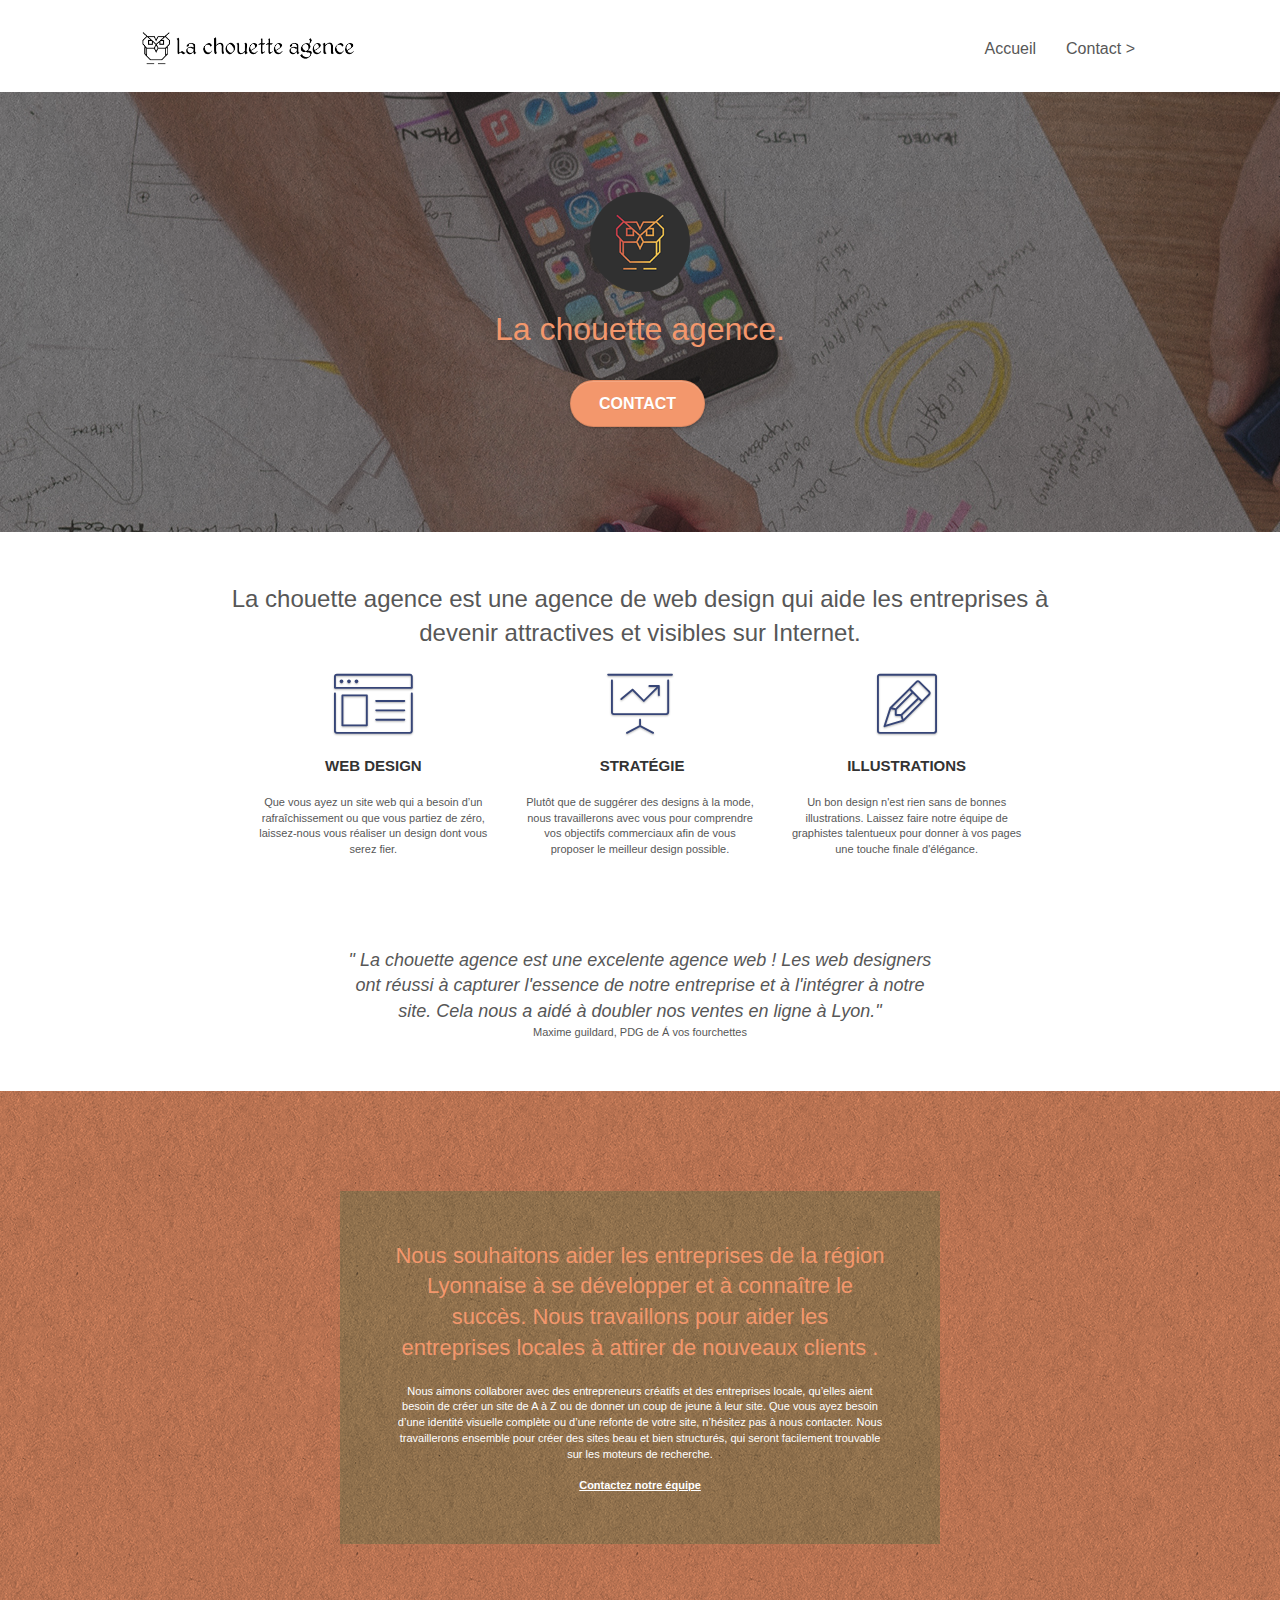
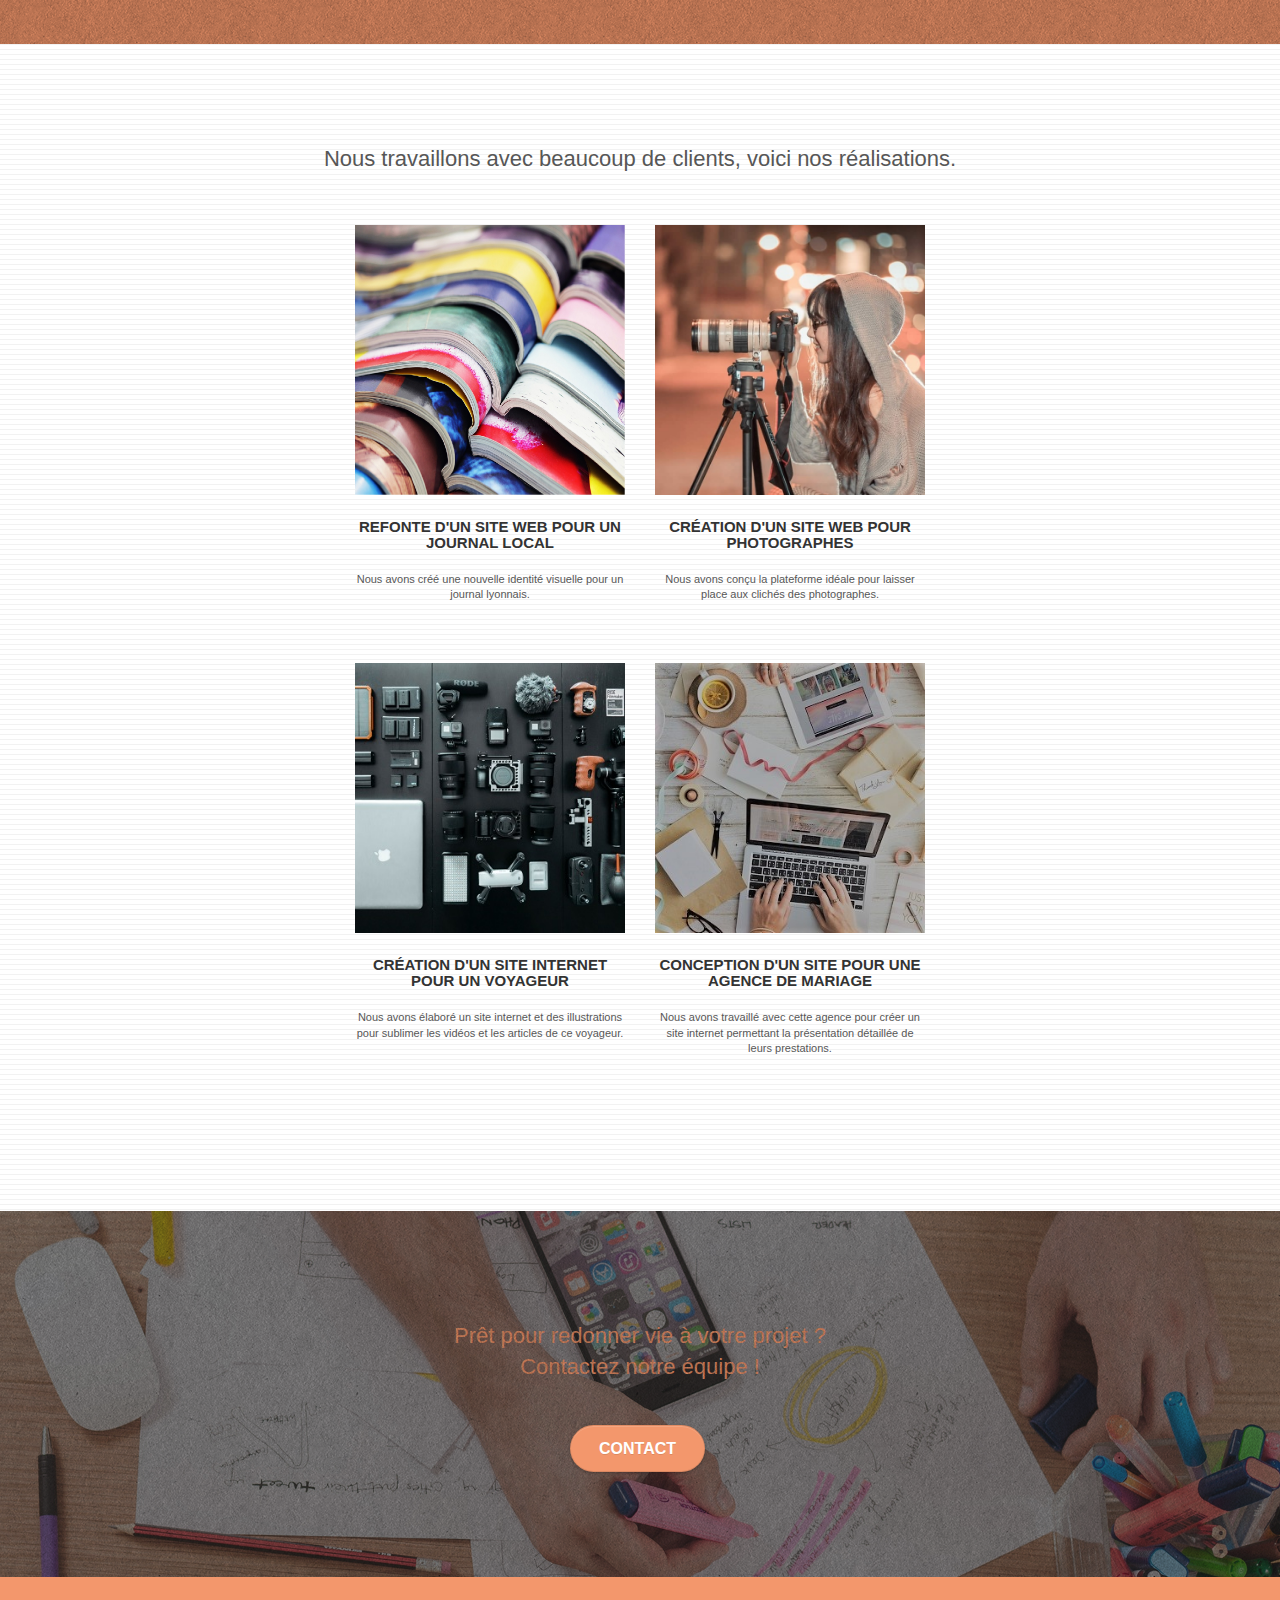
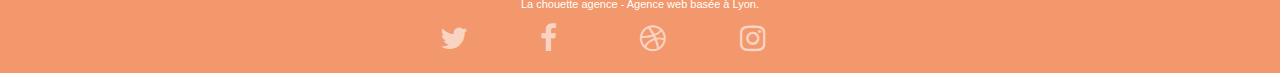
==== index.html @ 5b5e7118 "Changement lang pages" ====
<!doctype html>
<html lang="fr">
<head>
    <meta charset="utf-8">
    <meta name="description" content="La Chouette agence est une entreprise de web design, de création web, de refonte de site basée à lyon.">
    <meta name="viewport" content="width=device-width, initial-scale=1.0, viewport-fit=cover">
	<meta name="robots" content="follow, index">
    <link rel="shortcut icon" type="image/png" href="favicon.jpg">
    
	<link rel="stylesheet" type="text/css" href="./css/bootstrap.css">
	<link rel="stylesheet" type="text/css" href="style.css">
	<link rel="stylesheet" type="text/css" href="./css/font-awesome.css">
	<link rel="stylesheet" type="text/css" href="./css/et-line.css">
	
    
	<script src="./js/jquery-2.1.0.js"></script>
	<script src="./js/bootstrap.js"></script>
	<script src="./js/blocs.js"></script>
	<script src="./js/jquery.touchSwipe.js" defer></script>
	<script src="./js/gmaps.js"></script>

    <title>La Chouette Agence, entreprise de webdesign à Lyon</title>

    
<!-- Analytics -->
 
<!-- Analytics END -->
    
</head>
<body>
<!-- Principal conteneur -->
<div class="page-container">
    
<!-- bloc-0 -->
<div class="bloc bgc-white l-bloc " id="bloc-0">
	<div class="container bloc-sm">

		<nav class="navbar row">
			<div class="navbar-header">
				<a class="navbar-brand" href="index.html"><img src="img/la-chouette-agence.png" alt="paris web design logo agence web meilleure agence" height="40" /></a>
				<button id="nav-toggle" type="button" class="ui-navbar-toggle navbar-toggle" data-toggle="collapse" data-target=".navbar-1">
					<span class="sr-only">Toggle navigation</span><span class="icon-bar"></span><span class="icon-bar"></span><span class="icon-bar"></span>
				</button>
			</div>
			<div class="collapse navbar-collapse navbar-1 special-dropdown-nav">
				<ul class="site-navigation nav navbar-nav">
					<li>
						<a href="index.html">Accueil</a>
					</li>
					<li>
					</li>
					<li>
						<a href="contact.html">Contact &gt;</a>
					</li>
				</ul>
			</div>
		</nav>
	</div>
</div>
<!-- bloc-0 END -->

<!-- bloc-1-presentation -->
<div class="bloc bgc-dark-slate-blue bg-banniere d-bloc bg-t-edge bloc-bg-texture texture-paper b-parallax" id="bloc-1-hero">
	<div class="container bloc-lg">
		<div class="row tight-width-whitespace">
			<div class="col-sm-12">
				<img src="img/logo.png" class="center-block image-resize-mode" width="100" alt="La chouette agence, agence web paris, création logo paris" />
				<h1 class="text-center hero-bloc-text tc-white ">
					La chouette agence.
				</h1>
				<div class="text-center">
					<a href="contact.html" class="btn btn-lg btn-clean btn-rd cta-hero btn-atomic-tangerine" id="cta-hero">Contact</a>
				</div>
			</div>
		</div>
	</div>
</div>
<!-- bloc-1-presentation END -->

<!-- bloc-2-services -->
<div class="bloc bgc-white l-bloc" id="bloc-2-services">
	<div class="container bloc-md">
		<div class="row">
			<div class="col-sm-12 text-center">
				<p>La chouette agence est une agence de web design qui aide les entreprises à devenir attractives et visibles sur Internet.</p>
			</div>
		</div>
		<div class="row voffset-lg med-width-whitespace">
			<div class="col-sm-4">
				<div class="text-center">
					<span class="et-icon-browser sm-shadow icon-dark-slate-blue icons icon-lg"></span>
				</div>
				<h3 class="mg-md text-center">
					Web design
				</h3>
				<p class="text-center ">
					Que vous ayez un site web qui a besoin d&rsquo;un rafraîchissement ou que vous partiez de zéro, laissez-nous vous réaliser un design dont vous serez fier.
				</p>
			</div>
			<div class="col-sm-4">
				<div class="text-center">
					<span class="et-icon-presentation sm-shadow icon-dark-slate-blue icons icon-lg"></span>
				</div>
				<h3 class="mg-md text-center">
					&nbsp;Stratégie
				</h3>
				<p class="text-center ">
					Plutôt que de suggérer des designs à la mode, nous travaillerons avec vous pour comprendre vos objectifs commerciaux afin de vous proposer le meilleur design possible.<br>
				</p>
			</div>
			<div class="col-sm-4">
				<div class="text-center">
					<span class="et-icon-edit sm-shadow icon-dark-slate-blue icons icon-lg"></span>
				</div>
				<h3 class="mg-md text-center">
					Illustrations
				</h3>
				<p class="text-center ">
					Un bon design n'est rien sans de bonnes illustrations. Laissez faire notre équipe de graphistes talentueux pour donner à vos pages une touche finale d'élégance.
				</p>
			</div>
		</div>
		<div class="row voffset-lg voffset">
			<div class="col-xs-12 col-md-8 col-md-offset-2 text-center">
				<p><span>" La chouette agence est une excelente agence web ! Les web designers ont réussi à capturer l'essence de notre entreprise et à l'intégrer à notre site. Cela nous a aidé à doubler nos ventes en ligne à Lyon."</span><br>Maxime guildard, PDG de &Aacute; vos fourchettes</p>
			</div>
		</div>
	</div>
</div>
<!-- bloc-2-services END -->

<!-- bloc-3-what-i-do -->
<div class="bloc tc-white bgc-atomic-tangerine bg-presentation d-bloc bloc-bg-texture texture-paper b-parallax" id="bloc-3-what-i-do">
	<div class="container bloc-lg">
		<div class="row tight-width-whitespace black-background">
			<div class="col-sm-12">
				<h2 class="mg-md text-center tc-white">
					Nous souhaitons aider les entreprises de la région Lyonnaise à se développer et à connaître le succès. Nous travaillons pour aider les entreprises locales à attirer de nouveaux clients .<br>
				</h2>
				<p class="text-center white">
					Nous aimons collaborer avec des entrepreneurs créatifs et des entreprises locale, qu’elles aient besoin de créer un site de A à Z ou de donner un coup de jeune à leur site. Que vous ayez besoin d’une identité visuelle complète ou d’une refonte de votre site, n’hésitez pas à nous contacter. Nous travaillerons ensemble pour créer des sites beau et bien structurés, qui seront facilement trouvable sur les moteurs de recherche. <br><br><a class="ltc-white bold-link" href="contact.html">Contactez notre équipe</a><br>
				</p>
			</div>
		</div>
	</div>
</div>
<!-- bloc-3-what-i-do END -->

<!-- bloc-4-portfolio -->
<div class="bloc bgc-white bg-lines-h2-bg bg-repeat l-bloc" id="bloc-4-portfolio">
	<div class="container bloc-lg">
		<div class="row">
			<div class="col-sm-12 text-center">
				<h2>Nous travaillons avec beaucoup de clients, voici nos réalisations.</h2>
			</div>
		</div>
		<div class="row tight-width-whitespace portfolio-row">
			<div class="col-sm-6">
				<a href="#" data-lightbox="img/1.jpg" data-gallery-id="gallery-1" data-caption="Refonte d'un site web pour un journal local" data-frame="snapshot-lb"><img src="img/1.jpg" alt="paris web design logo agence web meilleure agence et refonte site web journal" class="img-responsive portfolio-thumb" /></a>
				<h3 class="mg-md text-center">
					Refonte d'un site web pour un journal local
				</h3>
				<p class="text-center">
					Nous avons créé une nouvelle identité visuelle pour un journal lyonnais.
				</p>
			</div>
			<div class="col-sm-6">
				<a href="#" data-lightbox="img/2.jpg" data-gallery-id="gallery-1" data-caption="Création d'un site web pour photographes" data-frame="snapshot-lb"><img src="img/2.jpg" class="img-responsive portfolio-thumb" alt="paris web design logo agence web meilleure agence, Création d'un site web pour photographes" /></a>
				<h3 class="mg-md text-center">
					Création d'un site web pour photographes
				</h3>
				<p class="text-center">
					Nous avons conçu la plateforme idéale pour laisser place aux clichés des photographes.
				</p>
			</div>
		</div>
		<div class="row tight-width-whitespace portfolio-row">
			<div class="col-sm-6">
				<a href="#" data-lightbox="img/3.bmp" data-gallery-id="gallery-1" data-caption="Création d'un site internet pour un voyageur" data-frame="snapshot-lb"><img src="img/3.bmp" class="img-responsive portfolio-thumb" alt="paris web design logo agence web meilleure agence, Création d'un site web pour voyageur"/></a>
				<h3 class="mg-md text-center">
					Création d'un site internet pour un voyageur
				</h3>
				<p class="text-center">
					Nous avons élaboré un site internet et des illustrations pour sublimer les vidéos et les articles de ce voyageur.
				</p>
			</div>
			<div class="col-sm-6">
				<a href="#" data-lightbox="img/4.bmp" data-gallery-id="gallery-1" data-caption="Conception d'un site pour une agence de mariage" data-frame="snapshot-lb"><img src="img/4.bmp" class="img-responsive portfolio-thumb" alt="paris web design logo agence web meilleure agence, Création d'un site web pour agence de mariage" /></a>
				<h3 class="mg-md text-center">
					Conception d'un site pour une agence de mariage
				</h3>
				<p class="text-center">
					Nous avons travaillé avec cette agence pour créer un site internet permettant la présentation détaillée de leurs prestations.
				</p>
			</div>
		</div>
	</div>
</div>
<!-- bloc-4-portfolio END -->

<!-- bloc-5-cta -->
<div class="bloc bgc-dark-slate-blue bg-banniere d-bloc bloc-bg-texture texture-paper" id="bloc-5-cta">
	<div class="container bloc-lg">
		<div class="row">
			<h2 class="mg-md text-center tc-white">
				Prêt pour redonner vie à votre projet ?<br>Contactez notre équipe !
			</h2>
			<div class="col-sm-12 text-center">
				<a href="contact.html" class="btn btn-atomic-tangerine btn-clean btn-rd btn-lg cta-hero">Contact</a>
			</div>
		</div>
	</div>
</div>
<!-- bloc-5-cta END -->

<!-- Footer - bloc-8 -->
<div class="bloc bgc-atomic-tangerine d-bloc" id="bloc-8">
	<div class="container bloc-sm">
		<div class="row">
			<div class="col-sm-12">
				<p class="text-center white">
					La chouette agence - Agence web basée à Lyon.<br>
				</p>
				<div class="row row-no-gutters social">
					<div class="col-sm-3">
						<div class="text-center">
							<a class="social" href="index.html"><span class="fa fa-twitter icon-md"></span></a>
						</div>
					</div>
					<div class="col-sm-3">
						<div class="text-center">
							<a class="social" href="index.html"><span class="fa fa-facebook icon-md"></span></a>
						</div>
					</div>
					<div class="col-sm-3">
						<div class="text-center">
							<a class="social" href="index.html"><span class="fa fa-dribbble icon-md"></span></a>
						</div>
					</div>
					<div class="col-sm-3">
						<div class="text-center">
							<a class="social" href="index.html"><span class="fa fa-instagram icon-md"></span></a>
						</div>
					</div>
				</div>
			</div>
		</div>
	</div>
</div>
<!-- Footer - bloc-8 END -->

</div>
<!-- Principal conteneur END -->
    

</body>
</html>
---- style.css ----
body {
    margin: 0;
    padding: 0;
    background: #FFF;
    overflow-x: hidden;
    -webkit-font-smoothing: antialiased;
    -moz-osx-font-smoothing: grayscale;
}

a,
button {
    transition: all .3s ease-in-out;
    outline: none!important;
}

a:hover {
    text-decoration: none;
    cursor: pointer;
}

#page-loading-blocs-notifaction {
    position: fixed;
    top: 0;
    bottom: 0;
    width: 100%;
    z-index: 100000;
    background: #FFFFFF url("img/pageload-spinner.gif") no-repeat center center;
}

.bloc {
    width: 100%;
    clear: both;
    background: 50% 50% no-repeat;
    padding: 0 50px;
    -webkit-background-size: cover;
    -moz-background-size: cover;
    -o-background-size: cover;
    background-size: cover;
    position: relative;
}

.bloc .container {
    padding-left: 0;
    padding-right: 0;
}

.bloc-lg {
    padding: 100px 50px;
}

.bloc-md {
    padding: 50px;
}

.bloc-sm {
    padding: 20px 50px;
}

.bg-center,
.bg-l-edge,
.bg-r-edge,
.bg-t-edge,
.bg-b-edge,
.bg-tl-edge,
.bg-bl-edge,
.bg-tr-edge,
.bg-br-edge,
.bg-repeat {
    -webkit-background-size: auto!important;
    -moz-background-size: auto!important;
    -o-background-size: auto!important;
    background-size: auto!important;
}

.bg-repeat {
    background: repeat;
}

.bg-t-edge {
    background: top no-repeat;
}

.bloc-bg-texture::before {
    content: "";
    background-size: 2px 2px;
    position: absolute;
    top: 0;
    bottom: 0;
    left: 0;
    right: 0;
}

.texture-paper::before {
    background: url("img/texture-paper.png");
    background-size: 280px 280px;
}

.b-parallax {
    background-attachment: fixed;
}

.d-bloc {
    color: rgba(255, 255, 255, .7);
}

.d-bloc button:hover {
    color: rgba(255, 255, 255, .9);
}

.d-bloc .icon-round,
.d-bloc .icon-square,
.d-bloc .icon-rounded,
.d-bloc .icon-semi-rounded-a,
.d-bloc .icon-semi-rounded-b {
    border-color: rgba(255, 255, 255, .9);
}

.d-bloc .divider-h span {
    border-color: rgba(255, 255, 255, .2);
}

.d-bloc .a-btn,
.d-bloc .navbar a,
.d-bloc .navbar-brand,
.d-bloc a .icon-sm,
.d-bloc a .icon-md,
.d-bloc a .icon-lg,
.d-bloc a .icon-xl,
.d-bloc h1 a,
.d-bloc h2 a,
.d-bloc h3 a,
.d-bloc h4 a,
.d-bloc h5 a,
.d-bloc h6 a,
.d-bloc p a {
    color: rgba(255, 255, 255, .6);
}

.d-bloc .a-btn:hover,
.d-bloc .navbar a:hover,
.d-bloc .navbar-brand:hover,
.d-bloc a:hover .icon-sm,
.d-bloc a:hover .icon-md,
.d-bloc a:hover .icon-lg,
.d-bloc a:hover .icon-xl,
.d-bloc h1 a:hover,
.d-bloc h2 a:hover,
.d-bloc h3 a:hover,
.d-bloc h4 a:hover,
.d-bloc h5 a:hover,
.d-bloc h6 a:hover,
.d-bloc p a:hover {
    color: rgba(255, 255, 255, 1);
}

.d-bloc .navbar-toggle .icon-bar {
    background: rgba(255, 255, 255, 1);
}

.d-bloc .btn-wire,
.d-bloc .btn-wire:hover {
    color: rgba(255, 255, 255, 1);
    border-color: rgba(255, 255, 255, 1);
}

.d-bloc .panel {
    color: rgba(0, 0, 0, .5);
}

.d-bloc .panel button:hover {
    color: rgba(0, 0, 0, .7);
}

.d-bloc .panel icon {
    border-color: rgba(0, 0, 0, .7);
}

.d-bloc .panel .divider-h span {
    border-color: rgba(0, 0, 0, .1);
}

.d-bloc .panel .a-btn {
    color: rgba(0, 0, 0, .6);
}

.d-bloc .panel .a-btn:hover {
    color: rgba(0, 0, 0, 1);
}

.d-bloc .panel .btn-wire,
.d-bloc .panel .btn-wire:hover {
    color: rgba(0, 0, 0, .7);
    border-color: rgba(0, 0, 0, .3);
}

.d-bloc .panel,
.l-bloc {
    color: rgba(0, 0, 0, .5);
}

.d-bloc .panel button:hover,
.l-bloc button:hover {
    color: rgba(0, 0, 0, .7);
}

.l-bloc .icon-round,
.l-bloc .icon-square,
.l-bloc .icon-rounded,
.l-bloc .icon-semi-rounded-a,
.l-bloc .icon-semi-rounded-b {
    border-color: rgba(0, 0, 0, .7);
}

.d-bloc .panel .divider-h span,
.l-bloc .divider-h span {
    border-color: rgba(0, 0, 0, .1);
}

.d-bloc .panel .a-btn,
.l-bloc .a-btn,
.l-bloc .navbar a,
.l-bloc .navbar-brand,
.l-bloc a .icon-sm,
.l-bloc a .icon-md,
.l-bloc a .icon-lg,
.l-bloc a .icon-xl,
.l-bloc h1 a,
.l-bloc h2 a,
.l-bloc h3 a,
.l-bloc h4 a,
.l-bloc h5 a,
.l-bloc h6 a,
.l-bloc p a {
    color: rgba(0, 0, 0, .6);
}

.d-bloc .panel .a-btn:hover,
.l-bloc .a-btn:hover,
.l-bloc .navbar a:hover,
.l-bloc .navbar-brand:hover,
.l-bloc a:hover .icon-sm,
.l-bloc a:hover .icon-md,
.l-bloc a:hover .icon-lg,
.l-bloc a:hover .icon-xl,
.l-bloc h1 a:hover,
.l-bloc h2 a:hover,
.l-bloc h3 a:hover,
.l-bloc h4 a:hover,
.l-bloc h5 a:hover,
.l-bloc h6 a:hover,
.l-bloc p a:hover {
    color: rgba(0, 0, 0, 1);
}

.l-bloc .navbar-toggle .icon-bar {
    color: rgba(0, 0, 0, .6);
}

.d-bloc .panel .btn-wire,
.d-bloc .panel .btn-wire:hover,
.l-bloc .btn-wire,
.l-bloc .btn-wire:hover {
    color: rgba(0, 0, 0, .7);
    border-color: rgba(0, 0, 0, .3);
}

.voffset {
    margin-top: 30px;
}

.voffset-lg {
    margin-top: 80px;
}

.row-no-gutters {
    margin-right: 0;
    margin-left: 0;
}

.row.row-no-gutters > [class^="col-"],
.row.row-no-gutters > [class*=" col-"] {
    padding-right: 0;
    padding-left: 0;
}

#bloc-1-hero h1 {
    font-size: 32px;
}

.navbar {
    margin-bottom: 0;
    z-index: 1;
}

.navbar-brand {
    height: auto;
    padding: 3px 15px;
    font-size: 25px;
    font-weight: normal;
    font-weight: 600;
    line-height: 44px;
}

.navbar-brand img {
    max-height: 200px;
    margin: 0 5px 0 0;
    display: inline;
}

.navbar-brand img[src$=svg] {
    min-width: 100px;
}

.nav-center .navbar-brand img {
    margin: 0;
}

.navbar .nav {
    padding-top: 2px;
    margin-right: -16px;
    float: right;
    z-index: 1;
}

.nav > li {
    float: left;
    margin-top: 4px;
    font-size: 16px;
}

.navbar-nav .open .dropdown-menu > li > a {
    text-align: inherit;
}

.nav > li a:hover,
.nav > li a:focus {
    background: transparent;
}

.navbar-toggle {
    margin: 10px 10px 0 0;
    border: 0px;
}

.navbar-toggle:hover {
    background: transparent!important;
}

.navbar-toggle .icon-bar {
    background-color: rgba(0, 0, 0, .5);
    width: 26px;
}

.nav-invert .navbar .nav {
    float: left;
}

.nav-invert .navbar-header,
.nav-invert .navbar-brand {
    float: right;
    position: relative;
    z-index: 2;
}

.bloc-md > div:nth-child(1) > div:nth-child(1) > p:nth-child(1) {
    font-size: 24px;
    width: 90%;
    margin: auto;
}

.col-xs-12 > p:nth-child(1) > span:nth-child(1) {
    font-style: italic;
    font-size: 18px;
}

.col-xs-12 > p:nth-child(1) {
    width: 90%;
    margin: auto;
}

#bloc-4-portfolio > div:nth-child(1) > div:nth-child(1) > div:nth-child(1) > h2:nth-child(1) {
    width: 90%;
    margin: auto;
}
@media (min-width: 768px) {
    .site-navigation {
        position: absolute;
        top: 50%;
        right: 20px;
        transform: translate(0, -50%);
        -webkit-transform: translateY(-50%);
    }
    .nav > li .dropdown-menu a,
    .nav > li .dropdown-menu a:hover {
        color: #484848;
    }
    .nav-invert .site-navigation {
        left: 0;
        right: 0;
    }
    .nav-center {
        text-align: center;
    }
    .nav-center .navbar-header {
        width: 100%;
    }
    .nav-center .navbar-header,
    .nav-center .navbar-brand,
    .nav-center .nav > li {
        float: none;
        display: inline-block;
    }
    .nav-center .site-navigation {
        position: relative;
        width: 100%;
        right: 0;
        margin-right: 0px;
        margin-top: 20px;
    }
    .nav-center.mini-nav .navbar-toggle {
        float: none;
        margin: 10px auto 0;
    }
}

.nav > li > .dropdown a {
    background: none!important;
    display: block;
    padding: 14px 15px;
}

nav .caret {
    margin: 0 5px;
}

.dropdown-menu .dropdown-menu {
    top: -8px;
    left: 100%;
}

.dropdown-menu .dropmenu-flow-right {
    top: 100%;
    left: 0;
    margin-left: -1px;
    border-top-left-radius: 0;
    border-top-right-radius: 0;
}

.dropdown-menu .dropdown span {
    border: 4px solid black;
    border-top-color: transparent;
    border-right-color: transparent;
    border-bottom-color: transparent;
    margin: 6px -5px 0 0!important;
    float: right;
}

.mg-md {
    margin-top: 10px;
    margin-bottom: 20px;
}

.mg-lg {
    margin-top: 10px;
    margin-bottom: 40px;
}

.btn {
    margin: 0 5px 5px 0;
}

.btn.pull-right {
    margin: 0 0 5px 5px;
}

.btn-d,
.btn-d:hover,
.btn-d:focus {
    color: #FFF;
    background: rgba(0, 0, 0, .3);
}

button {
    outline: none!important;
}

.btn-rd {
    border-radius: 40px;
}

.btn-clean {
    border: 1px solid rgba(0, 0, 0, .08);
    border-bottom-color: rgba(0, 0, 0, .1);
    text-shadow: 0 1px 0 rgba(0, 0, 1, .1);
    box-shadow: 0 1px 3px rgba(0, 0, 1, .25), inset 0 1px 0 0 rgba(255, 255, 255, .15);
}

.icon-md {
    font-size: 30px!important;
}

.icon-lg {
    font-size: 60px!important;
}

.sm-shadow {
    text-shadow: 0 1px 2px rgba(0, 0, 0, .3);
}

.panel-sq,
.panel-sq .panel-heading,
.panel-sq .panel-footer {
    border-radius: 0;
}

.panel-rd {
    border-radius: 30px;
}

.panel-rd .panel-heading {
    border-radius: 29px 29px 0 0;
}

.panel-rd .panel-footer {
    border-radius: 0 0 29px 29px;
}

.form-control {
    border-color: rgba(0, 0, 0, .1);
    box-shadow: none;
}

.scrollToTop {
    width: 40px;
    height: 40px;
    position: fixed;
    bottom: 20px;
    right: 20px;
    opacity: 0;
    z-index: 500;
    transition: all .3s ease-in-out;
}

.scrollToTop span {
    margin-top: 6px;
}

.showScrollTop {
    font-size: 14px;
    opacity: 1;
}

a[data-lightbox] {
    position: relative;
    display: block;
    text-align: center;
}

a[data-lightbox]:hover::before {
    content: "+";
    font-family: "HelveticaNeue-Light", "Helvetica Neue Light", "Helvetica Neue", Helvetica, Arial;
    font-size: 32px;
    width: 50px;
    height: 50px;
    margin-left: -25px;
    border-radius: 50%;
    background: rgba(0, 0, 0, .6);
    color: #FFF;
    font-weight: 100;
    z-index: 1;
    position: absolute;
    top: 50%;
    transform: translateY(-50%);
    -webkit-transform: translateY(-50%);
}

a[data-lightbox]:hover img {
    opacity: 0.6;
    -webkit-animation-fill-mode: none;
    animation-fill-mode: none;
}

#lightbox-modal {
    display: flex;
    align-items: center;
}

#lightbox-modal .modal-dialog {
    width: 90%;
    max-width: 900px;
    margin: 0 auto 0;
}

#lightbox-modal .modal-dialog img {
    max-height: 90vh;
    margin: 0 auto;
}

.lightbox-caption {
    padding: 20px;
    color: #FFF;
    background: rgba(0, 0, 0, .5);
    position: absolute;
    left: 15px;
    right: 15px;
    bottom: 5px;
}

.close-lightbox {
    color: #FFF;
    font-size: 30px;
    position: absolute;
    top: 20px;
    right: 20px;
    z-index: 20;
    background: rgba(0, 0, 0, .5);
    border: none;
    line-height: 30px;
    padding: 0 9px 5px;
    opacity: 0.3;
}

.close-lightbox:hover,
.next-lightbox:hover,
.prev-lightbox:hover {
    opacity: 1.0;
    color: #FFF;
}

.next-lightbox,
.prev-lightbox {
    font-size: 20px;
    color: rgba(255, 255, 255, .9);
    background: rgba(0, 0, 0, .5);
    transition: all .2s ease-in-out;
    position: absolute;
    top: 45%;
    z-index: 1;
    opacity: 0.4;
}

.next-lightbox {
    padding: 6px 8px 1px 13px;
    right: 25px;
}

.prev-lightbox {
    padding: 6px 13px 1px 10px;
    left: 25px;
}

.snapshot-lb .modal-body {
    padding-bottom: 45px;
}

.snapshot-lb .lightbox-caption {
    padding: 0;
    color: rgba(0, 0, 0, .5);
    background: none;
}

h1,
h2,
h3,
h4,
h5,
h6,
p,
label,
.btn,
a {
    font-family: "helvetica";
    font-weight: 400;
    color: #575757!important;
}

.container {
    max-width: 1000px;
}

.hero-bloc-text {
    font-size: 38px;
}

.hero-bloc-text-sub {
    font-size: 36px;
}

.statement-bloc-text {
    line-height: 26px;
    font-style: italic;
    font-size: 20px;
    text-align: center;
    font-weight: lighter;
    max-width: 520px;
    margin: auto auto auto auto;
}

p {
    font-size: 11px;
}

.tight-width-whitespace {
    max-width: 600px;
    margin: auto auto auto auto;
}

.h1 {
    font-size: 20px;
    font-family: "Open Sans";
}

.cta-hero {
    margin-top: 22px;
    color: #FFFFFF!important;
    text-transform: uppercase;
    padding: 12px 28px 12px 28px;
    font-size: 16px;
    font-weight: 700;
}

.social {
    max-width: 400px;
    margin: auto auto auto auto;
    display: flex;
    justify-content: space-between;
}

h2 {
    font-size: 22px;
    line-height: 1.4em;
}

h3 {
    font-size: 15px;
    text-transform: uppercase;
    font-weight: 700;
    color: #333333!important;
}

.med-width-whitespace {
    max-width: 800px;
    margin: auto auto auto auto;
    box-shadow: 0px 0px 0px #000000;
}

h1 {
    color: #333333!important;
}

h4 {
    color: #333333!important;
}

.icons {
    margin-bottom: 14px;
    margin-top: 24px;
}

.white {
    color: #FFFFFF!important;
}

.portfolio-thumb {
    margin-bottom: 24px;
}

.portfolio-row {
    margin-bottom: 44px;
    margin-top: 50px;
}

.avatar {
    box-shadow: 0px 4px 9px rgba(0, 0, 0, 0.3);
}

.black-background {
    background-color: rgba(165, 147, 99, 0.7);
    padding: 40px 40px 40px 40px;
}

.bold-link {
    font-weight: 900;
    text-decoration: underline!important;
}

.bgc-white {
    background-color: #FFFFFF;
}

.bgc-dark-slate-blue {
    background-color: #364577;
}

.bgc-atomic-tangerine {
    background-color: #F3976C;
}

.tc-white {
    color: #F3976C!important;
}

.btn-atomic-tangerine {
    background: #F3976C;
    color: #FFFFFF!important;
}

.btn-atomic-tangerine:hover {
    background: #c27956!important;
    color: #FFFFFF!important;
}

.ltc-white {
    color: #FFFFFF!important;
}

.ltc-white:hover {
    color: #cccccc!important;
}

.ltc-atomic-tangerine {
    color: #F3976C!important;
}

.ltc-atomic-tangerine:hover {
    color: #c27956!important;
}

.icon-dark-slate-blue {
    color: #364577!important;
    border-color: #364577!important;
}

.bg-dots-bg {
    background-image: url("img/dots-bg.png");
}

.bg-lines-h2-bg {
    background-image: url("img/lines-h2-bg.png");
}

.bg-banniere {
    background-image: url("img/la-chouette-agence-banniere.jpg");
}

.bg-presentation {
    background-image: url("img/image-de-presentation.bmp");
}

@media (max-width: 1024px) {
    .bloc {
        padding-left: 20px;
        padding-right: 20px;
    }
    .bloc.full-width-bloc,
    .bloc-tile-2.full-width-bloc .container,
    .bloc-tile-3.full-width-bloc .container,
    .bloc-tile-4.full-width-bloc .container {
        padding-left: 0;
        padding-right: 0;
    }
}

@media (max-width: 992px) and (min-width: 768px) {
    .navbar .nav {
        max-width: 80%
    }
    .nav-center.navbar .nav {
        max-width: 100%
    }
}

@media only screen and (min-device-width: 768px) and (max-device-width: 1024px) and (orientation: landscape) {
    .b-parallax {
        background-attachment: scroll;
    }
}

@media only screen and (min-device-width: 1024px) and (max-device-width: 1366px) and (-webkit-min-device-pixel-ratio: 1.5) {
    .b-parallax {
        background-attachment: scroll;
    }
}

@media (max-width: 991px) {
    .container {
        width: 100%;
    }
    .b-parallax {
        background-attachment: scroll;
    }
    .page-container,
    #hero-bloc {
        overflow-x: hidden;
        position: relative;
    }
    .bloc {
        padding-left: constant(safe-area-inset-left);
        padding-right: constant(safe-area-inset-right);
    }
    .bloc-group,
    .bloc-group .bloc {
        display: block;
        width: 100%;
    }
    .bloc-fill-screen .fill-bloc-top-edge,
    .bloc-fill-screen .fill-bloc-bottom-edge {
        padding: 0 20px;
        padding-left: constant(safe-area-inset-left);
        padding-right: constant(safe-area-inset-right);
    }
}

@media (max-width: 767px) {
    .page-container {
        overflow-x: hidden;
        position: relative;
    }
    h1,
    h2,
    h3,
    h4,
    h5,
    h6,
    p,
    #disqus_thread {
        padding-left: 10px!important;
        padding-right: 10px!important;
    }
    .b-parallax {
        background-attachment: scroll;
    }
    .navbar .nav {
        padding-top: 0;
        border-top: 1px solid rgba(0, 0, 0, .2);
        float: none!important;
    }
    .navbar.row {
        margin-left: 0;
        margin-right: 0;
    }
    .site-navigation {
        position: inherit;
        transform: none;
        -webkit-transform: none;
        -ms-transform: none;
    }
    .nav > li {
        margin-top: 0;
        border-bottom: 1px solid rgba(0, 0, 0, .1);
        background: rgba(0, 0, 0, .05);
        text-align: left;
        padding-left: 15px;
        width: 100%;
    }
    .nav > li:hover {
        background: rgba(0, 0, 0, .08);
    }
    .dropdown .dropdown a .caret {
        float: none;
        margin: 5px 0 0 10px!important;
        border: 4px solid black;
        border-bottom-color: transparent;
        border-right-color: transparent;
        border-left-color: transparent;
    }
    #hero-bloc .navbar .nav {
        background: rgba(0, 0, 0, .8);
    }
    #hero-bloc .navbar .nav a {
        color: rgba(255, 255, 255, .6);
    }
    .hero {
        padding: 50px 0;
    }
    .hero-nav {
        left: -1px;
        right: -1px;
    }
    .navbar-collapse {
        padding: 0;
        overflow-x: hidden;
        -webkit-box-shadow: none;
        box-shadow: none;
    }
    .navbar-brand img {
        max-height: 40px;
        width: auto;
    }
    .nav-invert .navbar-header {
        float: none;
        width: 100%;
    }
    .nav-invert .navbar-toggle {
        float: left;
        margin-left: 10px;
    }
    .bloc {
        padding-left: 0;
        padding-right: 0;
    }
    .bloc-xxl,
    .bloc-xl,
    .bloc-lg {
        padding: 40px 0;
    }
    .bloc-sm,
    .bloc-md {
        padding-left: 0;
        padding-right: 0;
    }
    .bloc-tile-2 .container,
    .bloc-tile-3 .container,
    .bloc-tile-4 .container,
    .bloc-fill-screen .fill-bloc-top-edge,
    .bloc-fill-screen .fill-bloc-bottom-edge {
        padding-left: 0;
        padding-right: 0;
    }
    .a-block {
        padding: 0 10px;
    }
    .btn-dwn {
        display: none;
    }
    .voffset {
        margin-top: 5px;
    }
    .voffset-md {
        margin-top: 20px;
    }
    .voffset-lg {
        margin-top: 30px;
    }
    form {
        padding: 5px;
    }
    .close-lightbox {
        display: inline-block;
    }
    .blocsapp-device-iphone5 {
        background-size: 216px 425px;
        padding-top: 60px;
        width: 216px;
        height: 425px;
    }
    .blocsapp-device-iphone5 img {
        width: 180px;
        height: 320px;
    }
}

@media (max-width: 400px) {
    .bloc {
        padding-left: 0;
        padding-right: 0;
    }
}

@media (max-width: 767px) {
    .bloc-mob-center-text {
        text-align: center;
    }
}
---- css/et-line.css ----
@font-face {
    font-family: et-line;
    src: url(../fonts/et-line.eot);
    src: url(../fonts/et-line.eot?#iefix) format('embedded-opentype'), url(../fonts/et-line.woff) format('woff'), url(../fonts/et-line.ttf) format('truetype'), url(../fonts/et-line.svg#et-line) format('svg');
    font-weight: 400;
    font-style: normal
}

.et-icon-adjustments,
.et-icon-alarmclock,
.et-icon-anchor,
.et-icon-aperture,
.et-icon-attachment,
.et-icon-bargraph,
.et-icon-basket,
.et-icon-beaker,
.et-icon-bike,
.et-icon-book-open,
.et-icon-briefcase,
.et-icon-browser,
.et-icon-calendar,
.et-icon-camera,
.et-icon-caution,
.et-icon-chat,
.et-icon-circle-compass,
.et-icon-clipboard,
.et-icon-clock,
.et-icon-cloud,
.et-icon-compass,
.et-icon-desktop,
.et-icon-dial,
.et-icon-document,
.et-icon-documents,
.et-icon-download,
.et-icon-dribbble,
.et-icon-edit,
.et-icon-envelope,
.et-icon-expand,
.et-icon-facebook,
.et-icon-flag,
.et-icon-focus,
.et-icon-gears,
.et-icon-genius,
.et-icon-gift,
.et-icon-global,
.et-icon-globe,
.et-icon-googleplus,
.et-icon-grid,
.et-icon-happy,
.et-icon-hazardous,
.et-icon-heart,
.et-icon-hotairballoon,
.et-icon-hourglass,
.et-icon-key,
.et-icon-laptop,
.et-icon-layers,
.et-icon-lifesaver,
.et-icon-lightbulb,
.et-icon-linegraph,
.et-icon-linkedin,
.et-icon-lock,
.et-icon-magnifying-glass,
.et-icon-map,
.et-icon-map-pin,
.et-icon-megaphone,
.et-icon-mic,
.et-icon-mobile,
.et-icon-newspaper,
.et-icon-notebook,
.et-icon-paintbrush,
.et-icon-paperclip,
.et-icon-pencil,
.et-icon-phone,
.et-icon-picture,
.et-icon-pictures,
.et-icon-piechart,
.et-icon-presentation,
.et-icon-pricetags,
.et-icon-printer,
.et-icon-profile-female,
.et-icon-profile-male,
.et-icon-puzzle,
.et-icon-quote,
.et-icon-recycle,
.et-icon-refresh,
.et-icon-ribbon,
.et-icon-rss,
.et-icon-sad,
.et-icon-scissors,
.et-icon-scope,
.et-icon-search,
.et-icon-shield,
.et-icon-speedometer,
.et-icon-strategy,
.et-icon-streetsign,
.et-icon-tablet,
.et-icon-target,
.et-icon-telescope,
.et-icon-toolbox,
.et-icon-tools,
.et-icon-tools-2,
.et-icon-trophy,
.et-icon-tumblr,
.et-icon-twitter,
.et-icon-upload,
.et-icon-video,
.et-icon-wallet,
.et-icon-wine {
    font-family: et-line;
    speak: none;
    font-style: normal;
    font-weight: 400;
    font-variant: normal;
    text-transform: none;
    line-height: 1;
    -webkit-font-smoothing: antialiased;
    -moz-osx-font-smoothing: grayscale;
    display: inline-block
}

.et-icon-mobile:before {
    content: "\e000"
}

.et-icon-laptop:before {
    content: "\e001"
}

.et-icon-desktop:before {
    content: "\e002"
}

.et-icon-tablet:before {
    content: "\e003"
}

.et-icon-phone:before {
    content: "\e004"
}

.et-icon-document:before {
    content: "\e005"
}

.et-icon-documents:before {
    content: "\e006"
}

.et-icon-search:before {
    content: "\e007"
}

.et-icon-clipboard:before {
    content: "\e008"
}

.et-icon-newspaper:before {
    content: "\e009"
}

.et-icon-notebook:before {
    content: "\e00a"
}

.et-icon-book-open:before {
    content: "\e00b"
}

.et-icon-browser:before {
    content: "\e00c"
}

.et-icon-calendar:before {
    content: "\e00d"
}

.et-icon-presentation:before {
    content: "\e00e"
}

.et-icon-picture:before {
    content: "\e00f"
}

.et-icon-pictures:before {
    content: "\e010"
}

.et-icon-video:before {
    content: "\e011"
}

.et-icon-camera:before {
    content: "\e012"
}

.et-icon-printer:before {
    content: "\e013"
}

.et-icon-toolbox:before {
    content: "\e014"
}

.et-icon-briefcase:before {
    content: "\e015"
}

.et-icon-wallet:before {
    content: "\e016"
}

.et-icon-gift:before {
    content: "\e017"
}

.et-icon-bargraph:before {
    content: "\e018"
}

.et-icon-grid:before {
    content: "\e019"
}

.et-icon-expand:before {
    content: "\e01a"
}

.et-icon-focus:before {
    content: "\e01b"
}

.et-icon-edit:before {
    content: "\e01c"
}

.et-icon-adjustments:before {
    content: "\e01d"
}

.et-icon-ribbon:before {
    content: "\e01e"
}

.et-icon-hourglass:before {
    content: "\e01f"
}

.et-icon-lock:before {
    content: "\e020"
}

.et-icon-megaphone:before {
    content: "\e021"
}

.et-icon-shield:before {
    content: "\e022"
}

.et-icon-trophy:before {
    content: "\e023"
}

.et-icon-flag:before {
    content: "\e024"
}

.et-icon-map:before {
    content: "\e025"
}

.et-icon-puzzle:before {
    content: "\e026"
}

.et-icon-basket:before {
    content: "\e027"
}

.et-icon-envelope:before {
    content: "\e028"
}

.et-icon-streetsign:before {
    content: "\e029"
}

.et-icon-telescope:before {
    content: "\e02a"
}

.et-icon-gears:before {
    content: "\e02b"
}

.et-icon-key:before {
    content: "\e02c"
}

.et-icon-paperclip:before {
    content: "\e02d"
}

.et-icon-attachment:before {
    content: "\e02e"
}

.et-icon-pricetags:before {
    content: "\e02f"
}

.et-icon-lightbulb:before {
    content: "\e030"
}

.et-icon-layers:before {
    content: "\e031"
}

.et-icon-pencil:before {
    content: "\e032"
}

.et-icon-tools:before {
    content: "\e033"
}

.et-icon-tools-2:before {
    content: "\e034"
}

.et-icon-scissors:before {
    content: "\e035"
}

.et-icon-paintbrush:before {
    content: "\e036"
}

.et-icon-magnifying-glass:before {
    content: "\e037"
}

.et-icon-circle-compass:before {
    content: "\e038"
}

.et-icon-linegraph:before {
    content: "\e039"
}

.et-icon-mic:before {
    content: "\e03a"
}

.et-icon-strategy:before {
    content: "\e03b"
}

.et-icon-beaker:before {
    content: "\e03c"
}

.et-icon-caution:before {
    content: "\e03d"
}

.et-icon-recycle:before {
    content: "\e03e"
}

.et-icon-anchor:before {
    content: "\e03f"
}

.et-icon-profile-male:before {
    content: "\e040"
}

.et-icon-profile-female:before {
    content: "\e041"
}

.et-icon-bike:before {
    content: "\e042"
}

.et-icon-wine:before {
    content: "\e043"
}

.et-icon-hotairballoon:before {
    content: "\e044"
}

.et-icon-globe:before {
    content: "\e045"
}

.et-icon-genius:before {
    content: "\e046"
}

.et-icon-map-pin:before {
    content: "\e047"
}

.et-icon-dial:before {
    content: "\e048"
}

.et-icon-chat:before {
    content: "\e049"
}

.et-icon-heart:before {
    content: "\e04a"
}

.et-icon-cloud:before {
    content: "\e04b"
}

.et-icon-upload:before {
    content: "\e04c"
}

.et-icon-download:before {
    content: "\e04d"
}

.et-icon-target:before {
    content: "\e04e"
}

.et-icon-hazardous:before {
    content: "\e04f"
}

.et-icon-piechart:before {
    content: "\e050"
}

.et-icon-speedometer:before {
    content: "\e051"
}

.et-icon-global:before {
    content: "\e052"
}

.et-icon-compass:before {
    content: "\e053"
}

.et-icon-lifesaver:before {
    content: "\e054"
}

.et-icon-clock:before {
    content: "\e055"
}

.et-icon-aperture:before {
    content: "\e056"
}

.et-icon-quote:before {
    content: "\e057"
}

.et-icon-scope:before {
    content: "\e058"
}

.et-icon-alarmclock:before {
    content: "\e059"
}

.et-icon-refresh:before {
    content: "\e05a"
}

.et-icon-happy:before {
    content: "\e05b"
}

.et-icon-sad:before {
    content: "\e05c"
}

.et-icon-facebook:before {
    content: "\e05d"
}

.et-icon-twitter:before {
    content: "\e05e"
}

.et-icon-googleplus:before {
    content: "\e05f"
}

.et-icon-rss:before {
    content: "\e060"
}

.et-icon-tumblr:before {
    content: "\e061"
}

.et-icon-linkedin:before {
    content: "\e062"
}

.et-icon-dribbble:before {
    content: "\e063"
}
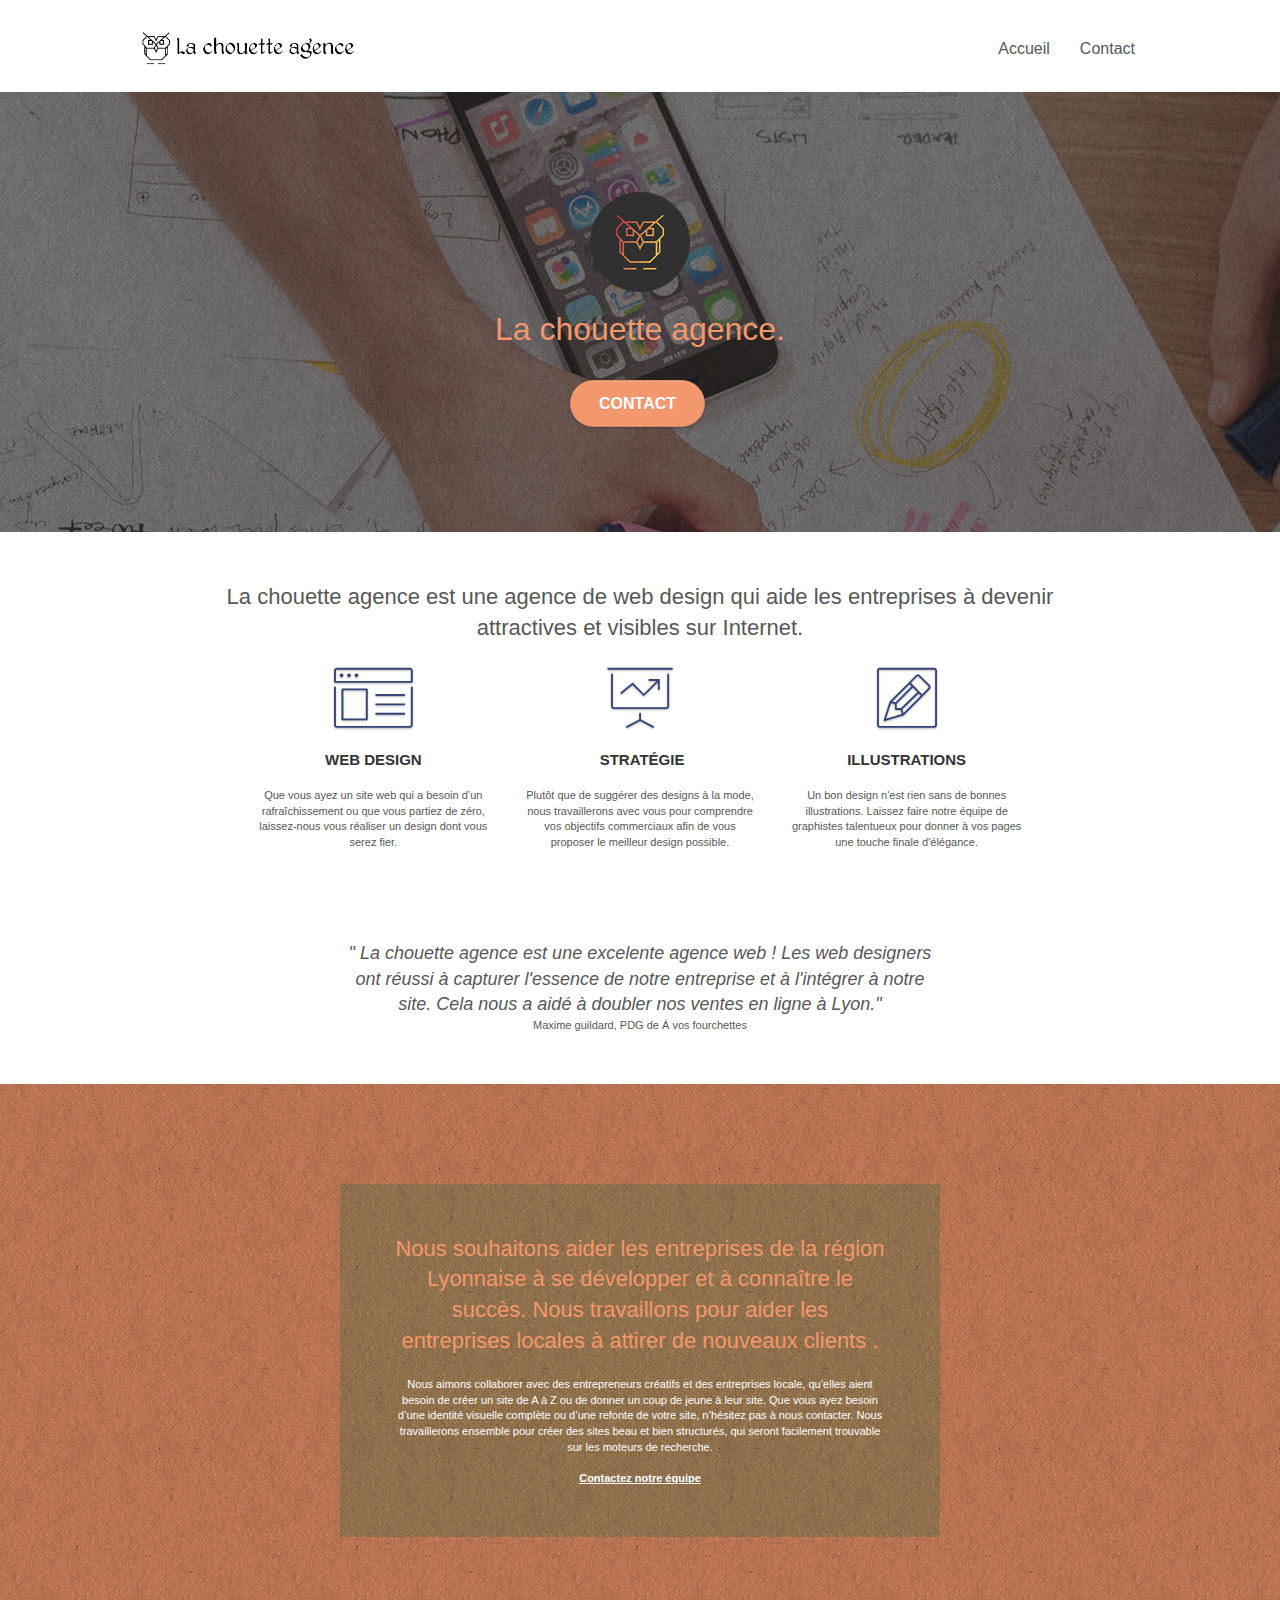
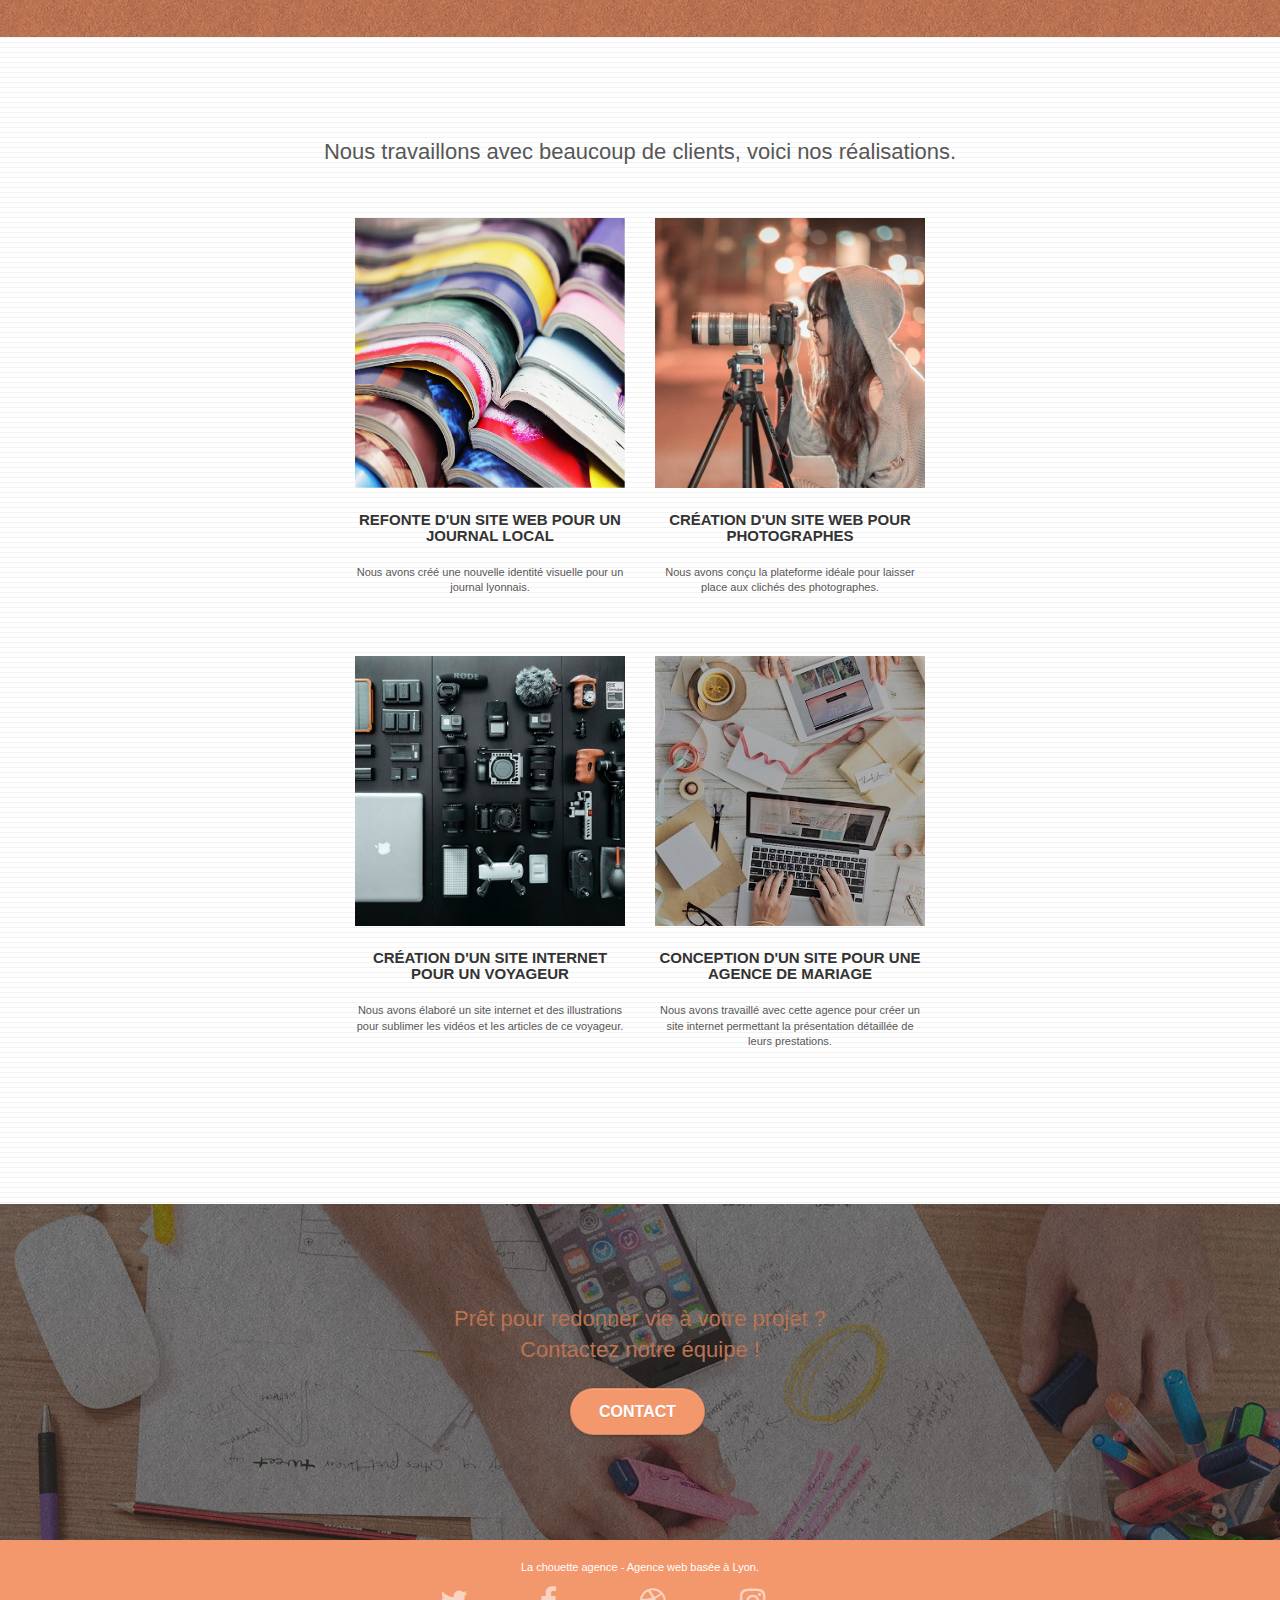
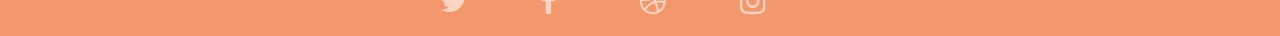
==== commit ac61a064: "ordre des titres et balises semantiques" ====
--- a/index.html
+++ b/index.html
@@ -32,9 +32,8 @@
 <div class="page-container">
     
 <!-- bloc-0 -->
-<div class="bloc bgc-white l-bloc " id="bloc-0">
+<header class="bloc bgc-white l-bloc " id="bloc-0">
 	<div class="container bloc-sm">
-
 		<nav class="navbar row">
 			<div class="navbar-header">
 				<a class="navbar-brand" href="index.html"><img src="img/la-chouette-agence.png" alt="paris web design logo agence web meilleure agence" height="40" /></a>
@@ -48,19 +47,17 @@
 						<a href="index.html">Accueil</a>
 					</li>
 					<li>
-					</li>
-					<li>
-						<a href="contact.html">Contact &gt;</a>
+						<a href="contact.html">Contact</a>
 					</li>
 				</ul>
 			</div>
 		</nav>
 	</div>
-</div>
+</header>
 <!-- bloc-0 END -->
 
 <!-- bloc-1-presentation -->
-<div class="bloc bgc-dark-slate-blue bg-banniere d-bloc bg-t-edge bloc-bg-texture texture-paper b-parallax" id="bloc-1-hero">
+<section class="bloc bgc-dark-slate-blue bg-banniere d-bloc bg-t-edge bloc-bg-texture texture-paper b-parallax" id="bloc-1-hero">
 	<div class="container bloc-lg">
 		<div class="row tight-width-whitespace">
 			<div class="col-sm-12">
@@ -74,19 +71,19 @@
 			</div>
 		</div>
 	</div>
-</div>
+</section>
 <!-- bloc-1-presentation END -->
 
 <!-- bloc-2-services -->
-<div class="bloc bgc-white l-bloc" id="bloc-2-services">
+<section class="bloc bgc-white l-bloc" id="bloc-2-services">
 	<div class="container bloc-md">
 		<div class="row">
 			<div class="col-sm-12 text-center">
-				<p>La chouette agence est une agence de web design qui aide les entreprises à devenir attractives et visibles sur Internet.</p>
+				<h2>La chouette agence est une agence de web design qui aide les entreprises à devenir attractives et visibles sur Internet.</h2>
 			</div>
 		</div>
 		<div class="row voffset-lg med-width-whitespace">
-			<div class="col-sm-4">
+			<article class="col-sm-4">
 				<div class="text-center">
 					<span class="et-icon-browser sm-shadow icon-dark-slate-blue icons icon-lg"></span>
 				</div>
@@ -96,8 +93,8 @@
 				<p class="text-center ">
 					Que vous ayez un site web qui a besoin d&rsquo;un rafraîchissement ou que vous partiez de zéro, laissez-nous vous réaliser un design dont vous serez fier.
 				</p>
-			</div>
-			<div class="col-sm-4">
+			</article>
+			<article class="col-sm-4">
 				<div class="text-center">
 					<span class="et-icon-presentation sm-shadow icon-dark-slate-blue icons icon-lg"></span>
 				</div>
@@ -107,8 +104,8 @@
 				<p class="text-center ">
 					Plutôt que de suggérer des designs à la mode, nous travaillerons avec vous pour comprendre vos objectifs commerciaux afin de vous proposer le meilleur design possible.<br>
 				</p>
-			</div>
-			<div class="col-sm-4">
+			</article>
+			<article class="col-sm-4">
 				<div class="text-center">
 					<span class="et-icon-edit sm-shadow icon-dark-slate-blue icons icon-lg"></span>
 				</div>
@@ -118,7 +115,7 @@
 				<p class="text-center ">
 					Un bon design n'est rien sans de bonnes illustrations. Laissez faire notre équipe de graphistes talentueux pour donner à vos pages une touche finale d'élégance.
 				</p>
-			</div>
+			</article>
 		</div>
 		<div class="row voffset-lg voffset">
 			<div class="col-xs-12 col-md-8 col-md-offset-2 text-center">
@@ -126,11 +123,11 @@
 			</div>
 		</div>
 	</div>
-</div>
+</section>
 <!-- bloc-2-services END -->
 
 <!-- bloc-3-what-i-do -->
-<div class="bloc tc-white bgc-atomic-tangerine bg-presentation d-bloc bloc-bg-texture texture-paper b-parallax" id="bloc-3-what-i-do">
+<section class="bloc tc-white bgc-atomic-tangerine bg-presentation d-bloc bloc-bg-texture texture-paper b-parallax" id="bloc-3-what-i-do">
 	<div class="container bloc-lg">
 		<div class="row tight-width-whitespace black-background">
 			<div class="col-sm-12">
@@ -143,11 +140,11 @@
 			</div>
 		</div>
 	</div>
-</div>
+</section>
 <!-- bloc-3-what-i-do END -->
 
 <!-- bloc-4-portfolio -->
-<div class="bloc bgc-white bg-lines-h2-bg bg-repeat l-bloc" id="bloc-4-portfolio">
+<section class="bloc bgc-white bg-lines-h2-bg bg-repeat l-bloc" id="bloc-4-portfolio">
 	<div class="container bloc-lg">
 		<div class="row">
 			<div class="col-sm-12 text-center">
@@ -155,7 +152,7 @@
 			</div>
 		</div>
 		<div class="row tight-width-whitespace portfolio-row">
-			<div class="col-sm-6">
+			<article class="col-sm-6">
 				<a href="#" data-lightbox="img/1.jpg" data-gallery-id="gallery-1" data-caption="Refonte d'un site web pour un journal local" data-frame="snapshot-lb"><img src="img/1.jpg" alt="paris web design logo agence web meilleure agence et refonte site web journal" class="img-responsive portfolio-thumb" /></a>
 				<h3 class="mg-md text-center">
 					Refonte d'un site web pour un journal local
@@ -163,8 +160,8 @@
 				<p class="text-center">
 					Nous avons créé une nouvelle identité visuelle pour un journal lyonnais.
 				</p>
-			</div>
-			<div class="col-sm-6">
+			</article>
+			<article class="col-sm-6">
 				<a href="#" data-lightbox="img/2.jpg" data-gallery-id="gallery-1" data-caption="Création d'un site web pour photographes" data-frame="snapshot-lb"><img src="img/2.jpg" class="img-responsive portfolio-thumb" alt="paris web design logo agence web meilleure agence, Création d'un site web pour photographes" /></a>
 				<h3 class="mg-md text-center">
 					Création d'un site web pour photographes
@@ -172,10 +169,10 @@
 				<p class="text-center">
 					Nous avons conçu la plateforme idéale pour laisser place aux clichés des photographes.
 				</p>
-			</div>
+			</article>
 		</div>
 		<div class="row tight-width-whitespace portfolio-row">
-			<div class="col-sm-6">
+			<article class="col-sm-6">
 				<a href="#" data-lightbox="img/3.bmp" data-gallery-id="gallery-1" data-caption="Création d'un site internet pour un voyageur" data-frame="snapshot-lb"><img src="img/3.bmp" class="img-responsive portfolio-thumb" alt="paris web design logo agence web meilleure agence, Création d'un site web pour voyageur"/></a>
 				<h3 class="mg-md text-center">
 					Création d'un site internet pour un voyageur
@@ -183,8 +180,8 @@
 				<p class="text-center">
 					Nous avons élaboré un site internet et des illustrations pour sublimer les vidéos et les articles de ce voyageur.
 				</p>
-			</div>
-			<div class="col-sm-6">
+			</article>
+			<article class="col-sm-6">
 				<a href="#" data-lightbox="img/4.bmp" data-gallery-id="gallery-1" data-caption="Conception d'un site pour une agence de mariage" data-frame="snapshot-lb"><img src="img/4.bmp" class="img-responsive portfolio-thumb" alt="paris web design logo agence web meilleure agence, Création d'un site web pour agence de mariage" /></a>
 				<h3 class="mg-md text-center">
 					Conception d'un site pour une agence de mariage
@@ -192,14 +189,14 @@
 				<p class="text-center">
 					Nous avons travaillé avec cette agence pour créer un site internet permettant la présentation détaillée de leurs prestations.
 				</p>
-			</div>
-		</div>
-	</div>
-</div>
+			</article>
+		</div>
+	</div>
+</section>
 <!-- bloc-4-portfolio END -->
 
 <!-- bloc-5-cta -->
-<div class="bloc bgc-dark-slate-blue bg-banniere d-bloc bloc-bg-texture texture-paper" id="bloc-5-cta">
+<section class="bloc bgc-dark-slate-blue bg-banniere d-bloc bloc-bg-texture texture-paper" id="bloc-5-cta">
 	<div class="container bloc-lg">
 		<div class="row">
 			<h2 class="mg-md text-center tc-white">
@@ -210,11 +207,11 @@
 			</div>
 		</div>
 	</div>
-</div>
+</section>
 <!-- bloc-5-cta END -->
 
 <!-- Footer - bloc-8 -->
-<div class="bloc bgc-atomic-tangerine d-bloc" id="bloc-8">
+<footer class="bloc bgc-atomic-tangerine d-bloc" id="bloc-8">
 	<div class="container bloc-sm">
 		<div class="row">
 			<div class="col-sm-12">
@@ -224,29 +221,29 @@
 				<div class="row row-no-gutters social">
 					<div class="col-sm-3">
 						<div class="text-center">
-							<a class="social" href="index.html"><span class="fa fa-twitter icon-md"></span></a>
-						</div>
-					</div>
-					<div class="col-sm-3">
-						<div class="text-center">
-							<a class="social" href="index.html"><span class="fa fa-facebook icon-md"></span></a>
-						</div>
-					</div>
-					<div class="col-sm-3">
-						<div class="text-center">
-							<a class="social" href="index.html"><span class="fa fa-dribbble icon-md"></span></a>
-						</div>
-					</div>
-					<div class="col-sm-3">
-						<div class="text-center">
-							<a class="social" href="index.html"><span class="fa fa-instagram icon-md"></span></a>
-						</div>
-					</div>
-				</div>
-			</div>
-		</div>
-	</div>
-</div>
+							<a class="social" href="index.html" title="twitter"><span class="fa fa-twitter icon-md"></span></a>
+						</div>
+					</div>
+					<div class="col-sm-3">
+						<div class="text-center">
+							<a class="social" href="index.html" title="facebook"><span class="fa fa-facebook icon-md"></span></a>
+						</div>
+					</div>
+					<div class="col-sm-3">
+						<div class="text-center">
+							<a class="social" href="index.html" title="dribble"><span class="fa fa-dribbble icon-md"></span></a>
+						</div>
+					</div>
+					<div class="col-sm-3">
+						<div class="text-center">
+							<a class="social" href="index.html" title="instagram"><span class="fa fa-instagram icon-md"></span></a>
+						</div>
+					</div>
+				</div>
+			</div>
+		</div>
+	</div>
+</footer>
 <!-- Footer - bloc-8 END -->
 
 </div>
--- a/style.css
+++ b/style.css
@@ -26,7 +26,6 @@
     z-index: 100000;
     background: #FFFFFF url("img/pageload-spinner.gif") no-repeat center center;
 }
-
 .bloc {
     width: 100%;
     clear: both;
@@ -362,8 +361,7 @@
     z-index: 2;
 }
 
-.bloc-md > div:nth-child(1) > div:nth-child(1) > p:nth-child(1) {
-    font-size: 24px;
+.bloc-md > div:nth-child(1) > div:nth-child(1) > h2:nth-child(1) {
     width: 90%;
     margin: auto;
 }
@@ -382,6 +380,12 @@
     width: 90%;
     margin: auto;
 }
+
+#bloc-5-cta > div:nth-child(1) > div:nth-child(1) > h2:nth-child(1) {
+    margin: auto 5%;
+}
+
+
 @media (min-width: 768px) {
     .site-navigation {
         position: absolute;
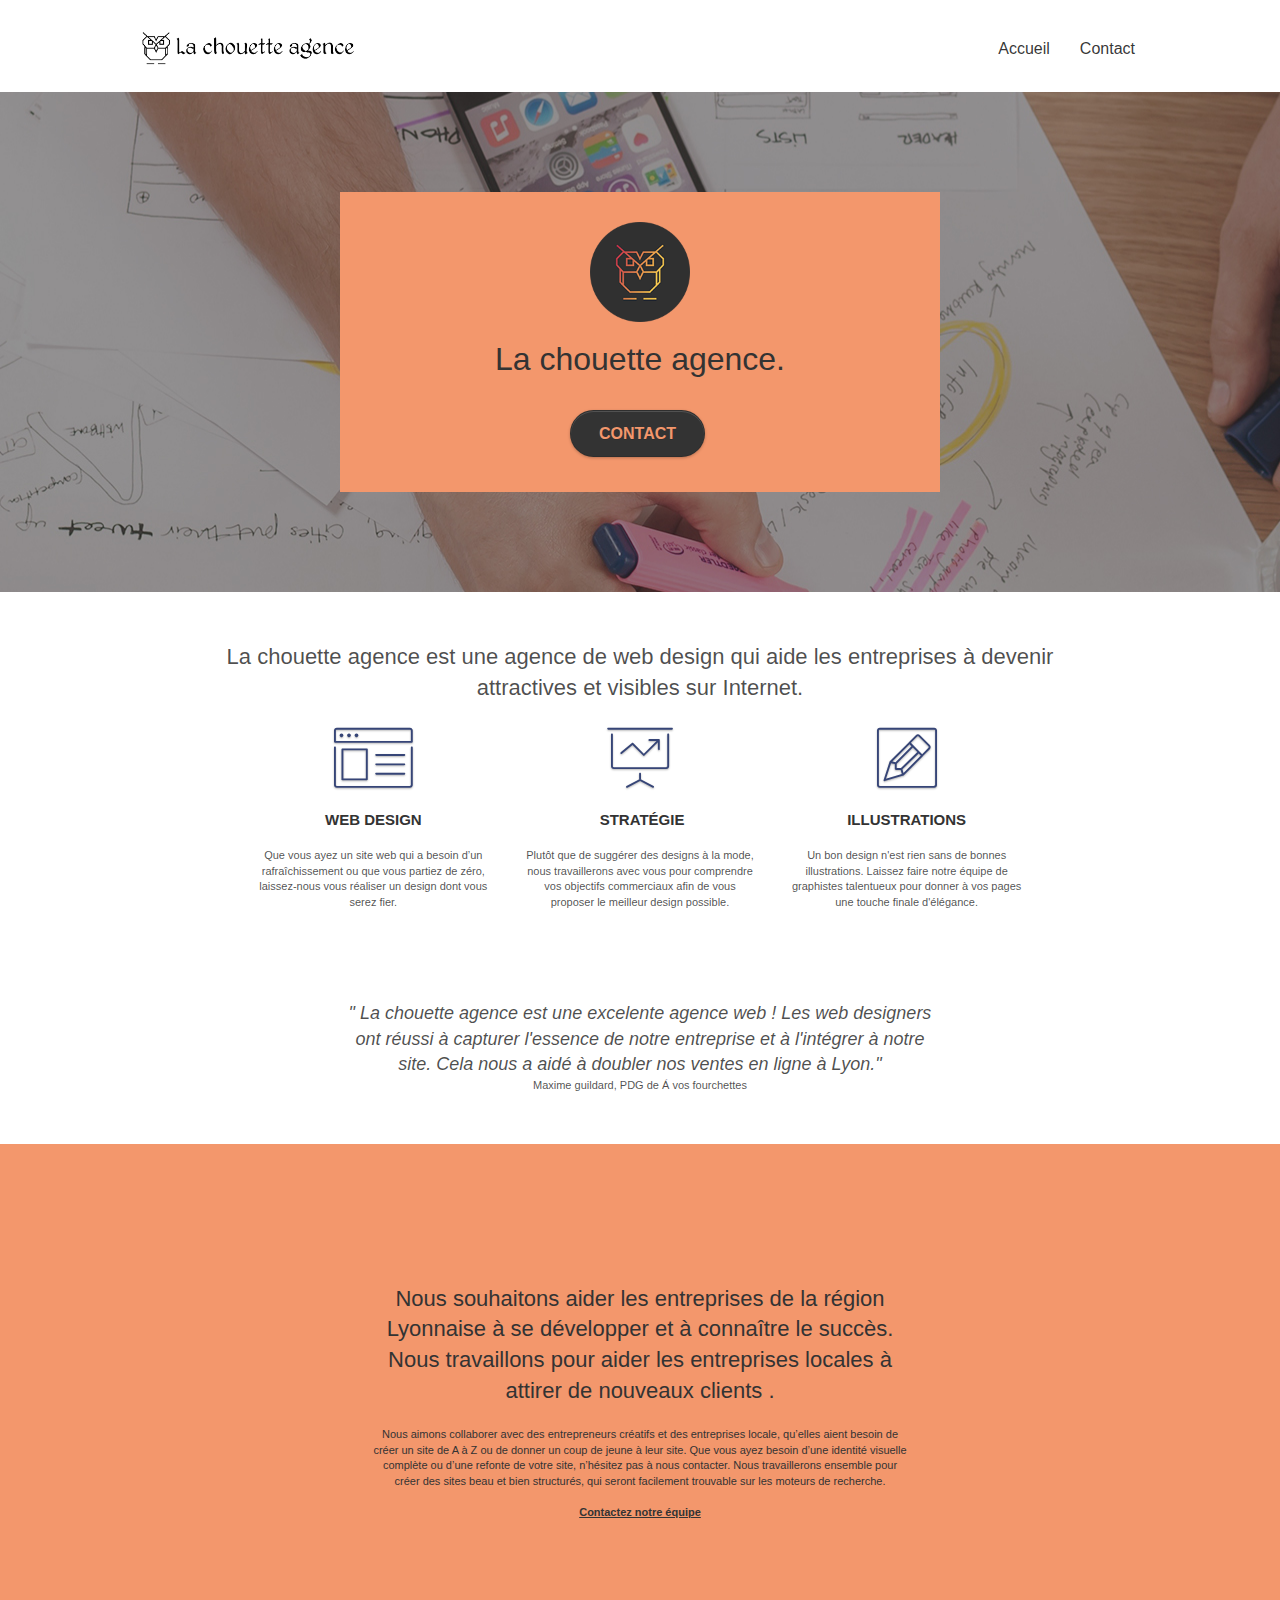
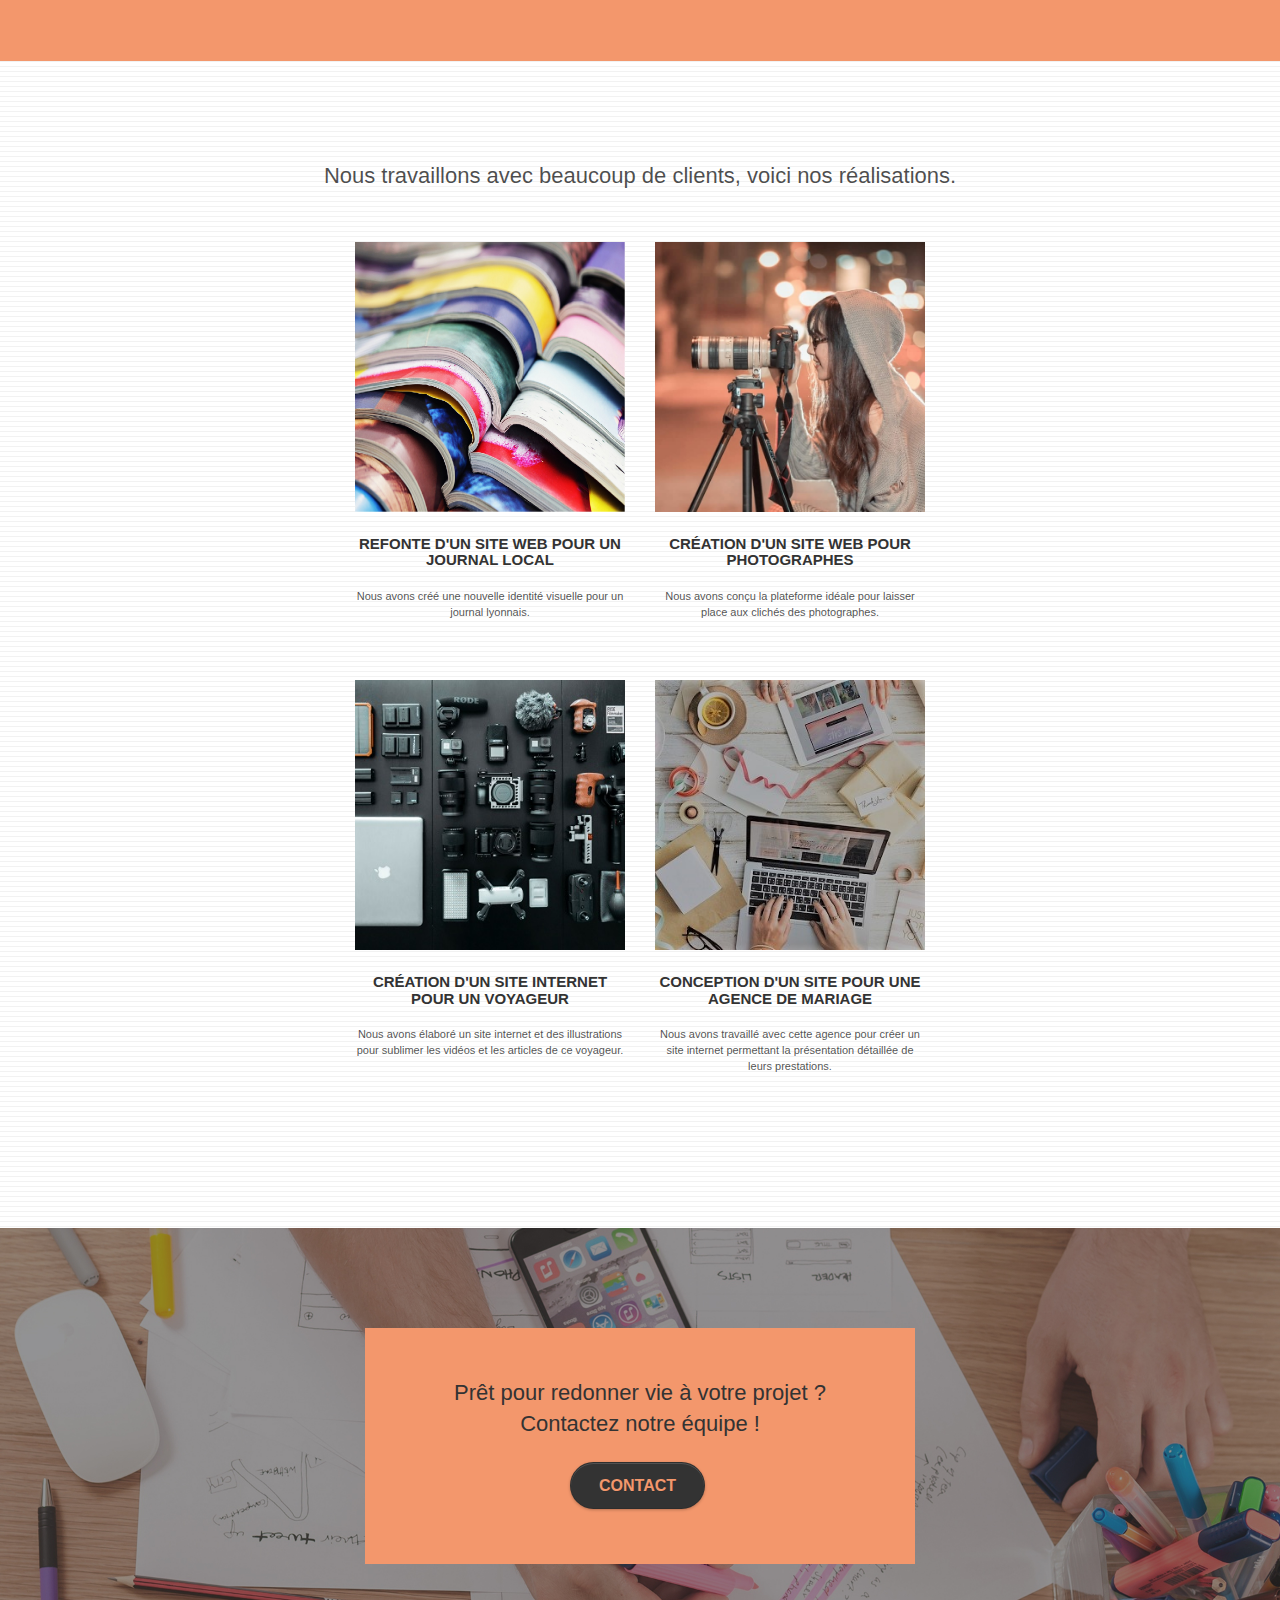
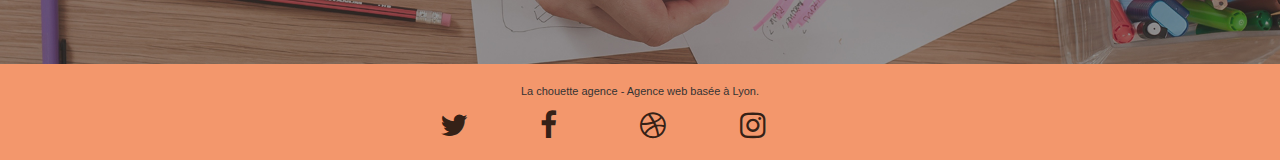
==== commit 489e0548: "Reformulation des alt, tile des images" ====
--- a/index.html
+++ b/index.html
@@ -36,7 +36,7 @@
 	<div class="container bloc-sm">
 		<nav class="navbar row">
 			<div class="navbar-header">
-				<a class="navbar-brand" href="index.html"><img src="img/la-chouette-agence.png" alt="paris web design logo agence web meilleure agence" height="40" /></a>
+				<a class="navbar-brand" href="index.html"><img src="img/la-chouette-agence.png" title="logo de l'entreprise La chouette agence" alt="Logo représentant une chouette et nom de l'entreprise, La choueete agence" height="40" /></a>
 				<button id="nav-toggle" type="button" class="ui-navbar-toggle navbar-toggle" data-toggle="collapse" data-target=".navbar-1">
 					<span class="sr-only">Toggle navigation</span><span class="icon-bar"></span><span class="icon-bar"></span><span class="icon-bar"></span>
 				</button>
@@ -61,12 +61,12 @@
 	<div class="container bloc-lg">
 		<div class="row tight-width-whitespace">
 			<div class="col-sm-12">
-				<img src="img/logo.png" class="center-block image-resize-mode" width="100" alt="La chouette agence, agence web paris, création logo paris" />
+				<img src="img/logo.png" class="center-block image-resize-mode" width="100" alt="logo de l'entreprise La chouette agence" title="Logo de l'entreprise la chouette agence" />
 				<h1 class="text-center hero-bloc-text tc-white ">
 					La chouette agence.
 				</h1>
 				<div class="text-center">
-					<a href="contact.html" class="btn btn-lg btn-clean btn-rd cta-hero btn-atomic-tangerine" id="cta-hero">Contact</a>
+					<a href="contact.html" class="btn btn-lg btn-clean btn-rd cta-hero btn-atomic-tangerine" id="cta-hero" title="Lien vers la page de contact">Contact</a>
 				</div>
 			</div>
 		</div>
@@ -135,7 +135,7 @@
 					Nous souhaitons aider les entreprises de la région Lyonnaise à se développer et à connaître le succès. Nous travaillons pour aider les entreprises locales à attirer de nouveaux clients .<br>
 				</h2>
 				<p class="text-center white">
-					Nous aimons collaborer avec des entrepreneurs créatifs et des entreprises locale, qu’elles aient besoin de créer un site de A à Z ou de donner un coup de jeune à leur site. Que vous ayez besoin d’une identité visuelle complète ou d’une refonte de votre site, n’hésitez pas à nous contacter. Nous travaillerons ensemble pour créer des sites beau et bien structurés, qui seront facilement trouvable sur les moteurs de recherche. <br><br><a class="ltc-white bold-link" href="contact.html">Contactez notre équipe</a><br>
+					Nous aimons collaborer avec des entrepreneurs créatifs et des entreprises locale, qu’elles aient besoin de créer un site de A à Z ou de donner un coup de jeune à leur site. Que vous ayez besoin d’une identité visuelle complète ou d’une refonte de votre site, n’hésitez pas à nous contacter. Nous travaillerons ensemble pour créer des sites beau et bien structurés, qui seront facilement trouvable sur les moteurs de recherche. <br><br><a class="ltc-white bold-link" href="contact.html" title="Lien vers la page de contact">Contactez notre équipe</a><br>
 				</p>
 			</div>
 		</div>
@@ -153,7 +153,7 @@
 		</div>
 		<div class="row tight-width-whitespace portfolio-row">
 			<article class="col-sm-6">
-				<a href="#" data-lightbox="img/1.jpg" data-gallery-id="gallery-1" data-caption="Refonte d'un site web pour un journal local" data-frame="snapshot-lb"><img src="img/1.jpg" alt="paris web design logo agence web meilleure agence et refonte site web journal" class="img-responsive portfolio-thumb" /></a>
+				<a href="#" data-lightbox="img/1.jpg" data-gallery-id="gallery-1" data-caption="Refonte d'un site web pour un journal local" data-frame="snapshot-lb"><img src="img/1.jpg" title="Photo de l'article refonte d'un site web pour un journal local" alt="Photo représentant des livres ouverts et superposés en éventail" class="img-responsive portfolio-thumb" /></a>
 				<h3 class="mg-md text-center">
 					Refonte d'un site web pour un journal local
 				</h3>
@@ -162,7 +162,7 @@
 				</p>
 			</article>
 			<article class="col-sm-6">
-				<a href="#" data-lightbox="img/2.jpg" data-gallery-id="gallery-1" data-caption="Création d'un site web pour photographes" data-frame="snapshot-lb"><img src="img/2.jpg" class="img-responsive portfolio-thumb" alt="paris web design logo agence web meilleure agence, Création d'un site web pour photographes" /></a>
+				<a href="#" data-lightbox="img/2.jpg" data-gallery-id="gallery-1" data-caption="Création d'un site web pour photographes" data-frame="snapshot-lb"><img src="img/2.jpg" class="img-responsive portfolio-thumb" alt="Photo d'une photographe prenant une photo avec un appareil posé sur un trépied" title="Photo de l'article création d'un site web pour photographes" /></a>
 				<h3 class="mg-md text-center">
 					Création d'un site web pour photographes
 				</h3>
@@ -173,7 +173,7 @@
 		</div>
 		<div class="row tight-width-whitespace portfolio-row">
 			<article class="col-sm-6">
-				<a href="#" data-lightbox="img/3.bmp" data-gallery-id="gallery-1" data-caption="Création d'un site internet pour un voyageur" data-frame="snapshot-lb"><img src="img/3.bmp" class="img-responsive portfolio-thumb" alt="paris web design logo agence web meilleure agence, Création d'un site web pour voyageur"/></a>
+				<a href="#" data-lightbox="img/3.bmp" data-gallery-id="gallery-1" data-caption="Création d'un site internet pour un voyageur" data-frame="snapshot-lb"><img src="img/3.bmp" class="img-responsive portfolio-thumb" alt="Photo d'une table où est posé en ordre du matériel de photographie" title="Photo de l'article création d'un site web pour un voyageur"/></a>
 				<h3 class="mg-md text-center">
 					Création d'un site internet pour un voyageur
 				</h3>
@@ -182,7 +182,7 @@
 				</p>
 			</article>
 			<article class="col-sm-6">
-				<a href="#" data-lightbox="img/4.bmp" data-gallery-id="gallery-1" data-caption="Conception d'un site pour une agence de mariage" data-frame="snapshot-lb"><img src="img/4.bmp" class="img-responsive portfolio-thumb" alt="paris web design logo agence web meilleure agence, Création d'un site web pour agence de mariage" /></a>
+				<a href="#" data-lightbox="img/4.bmp" data-gallery-id="gallery-1" data-caption="Conception d'un site pour une agence de mariage" data-frame="snapshot-lb"><img src="img/4.bmp" class="img-responsive portfolio-thumb" title="Photo de l'article conception d'un site pour une agence de mariage" alt="photo d'un dessus de table où l'on voit un ordinateur portable et divers papiers" /></a>
 				<h3 class="mg-md text-center">
 					Conception d'un site pour une agence de mariage
 				</h3>
@@ -203,7 +203,7 @@
 				Prêt pour redonner vie à votre projet ?<br>Contactez notre équipe !
 			</h2>
 			<div class="col-sm-12 text-center">
-				<a href="contact.html" class="btn btn-atomic-tangerine btn-clean btn-rd btn-lg cta-hero">Contact</a>
+				<a href="contact.html" class="btn btn-atomic-tangerine btn-clean btn-rd btn-lg cta-hero" title="Lien vers la page de contact">Contact</a>
 			</div>
 		</div>
 	</div>
--- a/style.css
+++ b/style.css
@@ -1,58 +1,58 @@
 body {
-    margin: 0;
-    padding: 0;
-    background: #FFF;
-    overflow-x: hidden;
-    -webkit-font-smoothing: antialiased;
-    -moz-osx-font-smoothing: grayscale;
+  margin: 0;
+  padding: 0;
+  background: #fff;
+  overflow-x: hidden;
+  -webkit-font-smoothing: antialiased;
+  -moz-osx-font-smoothing: grayscale;
 }
 
 a,
 button {
-    transition: all .3s ease-in-out;
-    outline: none!important;
+  transition: all 0.3s ease-in-out;
+  outline: none !important;
 }
 
 a:hover {
-    text-decoration: none;
-    cursor: pointer;
+  text-decoration: none;
+  cursor: pointer;
 }
 
 #page-loading-blocs-notifaction {
-    position: fixed;
-    top: 0;
-    bottom: 0;
-    width: 100%;
-    z-index: 100000;
-    background: #FFFFFF url("img/pageload-spinner.gif") no-repeat center center;
+  position: fixed;
+  top: 0;
+  bottom: 0;
+  width: 100%;
+  z-index: 100000;
+  background: #ffffff url("img/pageload-spinner.gif") no-repeat center center;
 }
 .bloc {
-    width: 100%;
-    clear: both;
-    background: 50% 50% no-repeat;
-    padding: 0 50px;
-    -webkit-background-size: cover;
-    -moz-background-size: cover;
-    -o-background-size: cover;
-    background-size: cover;
-    position: relative;
+  width: 100%;
+  clear: both;
+  background: 50% 50% no-repeat;
+  padding: 0 50px;
+  -webkit-background-size: cover;
+  -moz-background-size: cover;
+  -o-background-size: cover;
+  background-size: cover;
+  position: relative;
 }
 
 .bloc .container {
-    padding-left: 0;
-    padding-right: 0;
+  padding-left: 0;
+  padding-right: 0;
 }
 
 .bloc-lg {
-    padding: 100px 50px;
+  padding: 100px 50px;
 }
 
 .bloc-md {
-    padding: 50px;
+  padding: 50px;
 }
 
 .bloc-sm {
-    padding: 20px 50px;
+  padding: 20px 50px;
 }
 
 .bg-center,
@@ -65,45 +65,45 @@
 .bg-tr-edge,
 .bg-br-edge,
 .bg-repeat {
-    -webkit-background-size: auto!important;
-    -moz-background-size: auto!important;
-    -o-background-size: auto!important;
-    background-size: auto!important;
+  -webkit-background-size: auto !important;
+  -moz-background-size: auto !important;
+  -o-background-size: auto !important;
+  background-size: auto !important;
 }
 
 .bg-repeat {
-    background: repeat;
+  background: repeat;
 }
 
 .bg-t-edge {
-    background: top no-repeat;
+  background: top no-repeat;
 }
 
 .bloc-bg-texture::before {
-    content: "";
-    background-size: 2px 2px;
-    position: absolute;
-    top: 0;
-    bottom: 0;
-    left: 0;
-    right: 0;
-}
-
-.texture-paper::before {
-    background: url("img/texture-paper.png");
-    background-size: 280px 280px;
-}
+  content: "";
+  background-size: 2px 2px;
+  position: absolute;
+  top: 0;
+  bottom: 0;
+  left: 0;
+  right: 0;
+}
+
+/*.texture-paper::before {
+  background: url("img/texture-paper.png");
+  background-size: 280px 280px;
+}*/
 
 .b-parallax {
-    background-attachment: fixed;
+  background-attachment: fixed;
 }
 
 .d-bloc {
-    color: rgba(255, 255, 255, .7);
+    color: rgba(255, 255, 255, 0.7);
 }
 
 .d-bloc button:hover {
-    color: rgba(255, 255, 255, .9);
+  color: rgba(255, 255, 255, 0.9);
 }
 
 .d-bloc .icon-round,
@@ -111,11 +111,11 @@
 .d-bloc .icon-rounded,
 .d-bloc .icon-semi-rounded-a,
 .d-bloc .icon-semi-rounded-b {
-    border-color: rgba(255, 255, 255, .9);
+  border-color: rgba(255, 255, 255, 0.9);
 }
 
 .d-bloc .divider-h span {
-    border-color: rgba(255, 255, 255, .2);
+  border-color: rgba(255, 255, 255, 0.2);
 }
 
 .d-bloc .a-btn,
@@ -132,7 +132,7 @@
 .d-bloc h5 a,
 .d-bloc h6 a,
 .d-bloc p a {
-    color: rgba(255, 255, 255, .6);
+  color: rgba(0, 0, 0, 0.8);
 }
 
 .d-bloc .a-btn:hover,
@@ -149,57 +149,57 @@
 .d-bloc h5 a:hover,
 .d-bloc h6 a:hover,
 .d-bloc p a:hover {
-    color: rgba(255, 255, 255, 1);
+  color: rgba(0, 0, 0, 1);
 }
 
 .d-bloc .navbar-toggle .icon-bar {
-    background: rgba(255, 255, 255, 1);
+  background: rgba(255, 255, 255, 1);
 }
 
 .d-bloc .btn-wire,
 .d-bloc .btn-wire:hover {
-    color: rgba(255, 255, 255, 1);
-    border-color: rgba(255, 255, 255, 1);
+  color: rgba(255, 255, 255, 1);
+  border-color: rgba(255, 255, 255, 1);
 }
 
 .d-bloc .panel {
-    color: rgba(0, 0, 0, .5);
+  color: rgba(0, 0, 0, 0.5);
 }
 
 .d-bloc .panel button:hover {
-    color: rgba(0, 0, 0, .7);
+  color: rgba(0, 0, 0, 0.7);
 }
 
 .d-bloc .panel icon {
-    border-color: rgba(0, 0, 0, .7);
+  border-color: rgba(0, 0, 0, 0.7);
 }
 
 .d-bloc .panel .divider-h span {
-    border-color: rgba(0, 0, 0, .1);
+  border-color: rgba(0, 0, 0, 0.1);
 }
 
 .d-bloc .panel .a-btn {
-    color: rgba(0, 0, 0, .6);
+  color: rgba(0, 0, 0, 0.6);
 }
 
 .d-bloc .panel .a-btn:hover {
-    color: rgba(0, 0, 0, 1);
+  color: rgba(0, 0, 0, 1);
 }
 
 .d-bloc .panel .btn-wire,
 .d-bloc .panel .btn-wire:hover {
-    color: rgba(0, 0, 0, .7);
-    border-color: rgba(0, 0, 0, .3);
+  color: rgba(0, 0, 0, 0.7);
+  border-color: rgba(0, 0, 0, 0.3);
 }
 
 .d-bloc .panel,
 .l-bloc {
-    color: rgba(0, 0, 0, .5);
+  color: rgba(0, 0, 0, 0.7);
 }
 
 .d-bloc .panel button:hover,
 .l-bloc button:hover {
-    color: rgba(0, 0, 0, .7);
+  color: rgba(0, 0, 0, 0.7);
 }
 
 .l-bloc .icon-round,
@@ -207,12 +207,12 @@
 .l-bloc .icon-rounded,
 .l-bloc .icon-semi-rounded-a,
 .l-bloc .icon-semi-rounded-b {
-    border-color: rgba(0, 0, 0, .7);
+  border-color: rgba(0, 0, 0, 0.7);
 }
 
 .d-bloc .panel .divider-h span,
 .l-bloc .divider-h span {
-    border-color: rgba(0, 0, 0, .1);
+  border-color: rgba(0, 0, 0, 0.1);
 }
 
 .d-bloc .panel .a-btn,
@@ -230,7 +230,7 @@
 .l-bloc h5 a,
 .l-bloc h6 a,
 .l-bloc p a {
-    color: rgba(0, 0, 0, .6);
+  color: rgba(0, 0, 0, 0.8);
 }
 
 .d-bloc .panel .a-btn:hover,
@@ -248,419 +248,458 @@
 .l-bloc h5 a:hover,
 .l-bloc h6 a:hover,
 .l-bloc p a:hover {
-    color: rgba(0, 0, 0, 1);
+  color: rgba(0, 0, 0, 1);
 }
 
 .l-bloc .navbar-toggle .icon-bar {
-    color: rgba(0, 0, 0, .6);
+  color: rgba(0, 0, 0, 0.6);
 }
 
 .d-bloc .panel .btn-wire,
 .d-bloc .panel .btn-wire:hover,
 .l-bloc .btn-wire,
 .l-bloc .btn-wire:hover {
-    color: rgba(0, 0, 0, .7);
-    border-color: rgba(0, 0, 0, .3);
+  color: rgba(0, 0, 0, 0.7);
+  border-color: rgba(0, 0, 0, 0.3);
 }
 
 .voffset {
-    margin-top: 30px;
+  margin-top: 30px;
 }
 
 .voffset-lg {
-    margin-top: 80px;
+  margin-top: 80px;
 }
 
 .row-no-gutters {
-    margin-right: 0;
-    margin-left: 0;
+  margin-right: 0;
+  margin-left: 0;
 }
 
 .row.row-no-gutters > [class^="col-"],
 .row.row-no-gutters > [class*=" col-"] {
-    padding-right: 0;
-    padding-left: 0;
+  padding-right: 0;
+  padding-left: 0;
 }
 
 #bloc-1-hero h1 {
-    font-size: 32px;
+  font-size: 32px;
 }
 
 .navbar {
-    margin-bottom: 0;
-    z-index: 1;
+  margin-bottom: 0;
+  z-index: 1;
 }
 
 .navbar-brand {
-    height: auto;
-    padding: 3px 15px;
-    font-size: 25px;
-    font-weight: normal;
-    font-weight: 600;
-    line-height: 44px;
+  height: auto;
+  padding: 3px 15px;
+  font-size: 25px;
+  font-weight: normal;
+  font-weight: 600;
+  line-height: 44px;
 }
 
 .navbar-brand img {
-    max-height: 200px;
-    margin: 0 5px 0 0;
-    display: inline;
-}
-
-.navbar-brand img[src$=svg] {
-    min-width: 100px;
+  max-height: 200px;
+  margin: 0 5px 0 0;
+  display: inline;
+}
+
+.navbar-brand img[src$="svg"] {
+  min-width: 100px;
 }
 
 .nav-center .navbar-brand img {
-    margin: 0;
+  margin: 0;
 }
 
 .navbar .nav {
-    padding-top: 2px;
-    margin-right: -16px;
-    float: right;
-    z-index: 1;
+  padding-top: 2px;
+  margin-right: -16px;
+  float: right;
+  z-index: 1;
 }
 
 .nav > li {
-    float: left;
-    margin-top: 4px;
-    font-size: 16px;
+  float: left;
+  margin-top: 4px;
+  font-size: 16px;
 }
 
 .navbar-nav .open .dropdown-menu > li > a {
-    text-align: inherit;
+  text-align: inherit;
 }
 
 .nav > li a:hover,
 .nav > li a:focus {
-    background: transparent;
+  background: transparent;
 }
 
 .navbar-toggle {
-    margin: 10px 10px 0 0;
-    border: 0px;
+  margin: 10px 10px 0 0;
+  border: 0px;
 }
 
 .navbar-toggle:hover {
-    background: transparent!important;
+  background: transparent !important;
 }
 
 .navbar-toggle .icon-bar {
-    background-color: rgba(0, 0, 0, .5);
-    width: 26px;
+  background-color: rgba(0, 0, 0, 0.5);
+  width: 26px;
 }
 
 .nav-invert .navbar .nav {
-    float: left;
+  float: left;
 }
 
 .nav-invert .navbar-header,
 .nav-invert .navbar-brand {
-    float: right;
+  float: right;
+  position: relative;
+  z-index: 2;
+}
+
+.bloc-md > div:nth-child(1) > div:nth-child(1) > h2:nth-child(1) {
+  width: 90%;
+  margin: auto;
+}
+
+.col-xs-12 > p:nth-child(1) > span:nth-child(1) {
+  font-style: italic;
+  font-size: 18px;
+}
+
+.col-xs-12 > p:nth-child(1) {
+  width: 90%;
+  margin: auto;
+}
+
+/*code ajouté*/
+
+#bloc-4-portfolio
+  > div:nth-child(1)
+  > div:nth-child(1)
+  > div:nth-child(1)
+  > h2:nth-child(1) {
+  width: 90%;
+  margin: auto;
+}
+
+#bloc-5-cta > div:nth-child(1) > div:nth-child(1) > h2:nth-child(1) {
+  margin: auto 5%;
+}
+
+#bloc-1-hero > div:nth-child(1) > div:nth-child(1) > div:nth-child(1) {
+    background-color: #f3976c;
+    padding: 5%;
+}
+
+.black-background > div:nth-child(1) {
+    background-color: #f3976c;
+    padding: 5%;
+}
+
+#bloc-5-cta > div:nth-child(1) > div:nth-child(1) {
+    background-color: #f3976c;
+    padding: 5%;
+    max-width: 550px;
+    margin: auto;
+}
+
+.btn-tangerine {
+    background-color: #f3976c;
+    color: #333;
+}
+
+@media (max-width:767px) {
+    #bloc-1-hero, #bloc-3-what-i-do, #bloc-5-cta {
+        background-image: none;
+    }
+    #bloc-5-cta > div:nth-child(1), #bloc-1-hero > div:nth-child(1), #bloc-3-what-i-do > div:nth-child(1){
+        padding: 0;
+    }
+}
+/*fin code ajouté*/
+
+@media (min-width: 768px) {
+  .site-navigation {
+    position: absolute;
+    top: 50%;
+    right: 20px;
+    transform: translate(0, -50%);
+    -webkit-transform: translateY(-50%);
+  }
+  .nav > li .dropdown-menu a,
+  .nav > li .dropdown-menu a:hover {
+    color: #484848;
+  }
+  .nav-invert .site-navigation {
+    left: 0;
+    right: 0;
+  }
+  .nav-center {
+    text-align: center;
+  }
+  .nav-center .navbar-header {
+    width: 100%;
+  }
+  .nav-center .navbar-header,
+  .nav-center .navbar-brand,
+  .nav-center .nav > li {
+    float: none;
+    display: inline-block;
+  }
+  .nav-center .site-navigation {
     position: relative;
-    z-index: 2;
-}
-
-.bloc-md > div:nth-child(1) > div:nth-child(1) > h2:nth-child(1) {
-    width: 90%;
-    margin: auto;
-}
-
-.col-xs-12 > p:nth-child(1) > span:nth-child(1) {
-    font-style: italic;
-    font-size: 18px;
-}
-
-.col-xs-12 > p:nth-child(1) {
-    width: 90%;
-    margin: auto;
-}
-
-#bloc-4-portfolio > div:nth-child(1) > div:nth-child(1) > div:nth-child(1) > h2:nth-child(1) {
-    width: 90%;
-    margin: auto;
-}
-
-#bloc-5-cta > div:nth-child(1) > div:nth-child(1) > h2:nth-child(1) {
-    margin: auto 5%;
-}
-
-
-@media (min-width: 768px) {
-    .site-navigation {
-        position: absolute;
-        top: 50%;
-        right: 20px;
-        transform: translate(0, -50%);
-        -webkit-transform: translateY(-50%);
-    }
-    .nav > li .dropdown-menu a,
-    .nav > li .dropdown-menu a:hover {
-        color: #484848;
-    }
-    .nav-invert .site-navigation {
-        left: 0;
-        right: 0;
-    }
-    .nav-center {
-        text-align: center;
-    }
-    .nav-center .navbar-header {
-        width: 100%;
-    }
-    .nav-center .navbar-header,
-    .nav-center .navbar-brand,
-    .nav-center .nav > li {
-        float: none;
-        display: inline-block;
-    }
-    .nav-center .site-navigation {
-        position: relative;
-        width: 100%;
-        right: 0;
-        margin-right: 0px;
-        margin-top: 20px;
-    }
-    .nav-center.mini-nav .navbar-toggle {
-        float: none;
-        margin: 10px auto 0;
-    }
+    width: 100%;
+    right: 0;
+    margin-right: 0px;
+    margin-top: 20px;
+  }
+  .nav-center.mini-nav .navbar-toggle {
+    float: none;
+    margin: 10px auto 0;
+  }
 }
 
 .nav > li > .dropdown a {
-    background: none!important;
-    display: block;
-    padding: 14px 15px;
+  background: none !important;
+  display: block;
+  padding: 14px 15px;
 }
 
 nav .caret {
-    margin: 0 5px;
+  margin: 0 5px;
 }
 
 .dropdown-menu .dropdown-menu {
-    top: -8px;
-    left: 100%;
+  top: -8px;
+  left: 100%;
 }
 
 .dropdown-menu .dropmenu-flow-right {
-    top: 100%;
-    left: 0;
-    margin-left: -1px;
-    border-top-left-radius: 0;
-    border-top-right-radius: 0;
+  top: 100%;
+  left: 0;
+  margin-left: -1px;
+  border-top-left-radius: 0;
+  border-top-right-radius: 0;
 }
 
 .dropdown-menu .dropdown span {
-    border: 4px solid black;
-    border-top-color: transparent;
-    border-right-color: transparent;
-    border-bottom-color: transparent;
-    margin: 6px -5px 0 0!important;
-    float: right;
+  border: 4px solid black;
+  border-top-color: transparent;
+  border-right-color: transparent;
+  border-bottom-color: transparent;
+  margin: 6px -5px 0 0 !important;
+  float: right;
 }
 
 .mg-md {
-    margin-top: 10px;
-    margin-bottom: 20px;
+  margin-top: 10px;
+  margin-bottom: 20px;
 }
 
 .mg-lg {
-    margin-top: 10px;
-    margin-bottom: 40px;
+  margin-top: 10px;
+  margin-bottom: 40px;
 }
 
 .btn {
-    margin: 0 5px 5px 0;
+  margin: 0 5px 5px 0;
 }
 
 .btn.pull-right {
-    margin: 0 0 5px 5px;
+  margin: 0 0 5px 5px;
 }
 
 .btn-d,
 .btn-d:hover,
 .btn-d:focus {
-    color: #FFF;
-    background: rgba(0, 0, 0, .3);
+  color: #fff;
+  background: rgba(0, 0, 0, 0.3);
 }
 
 button {
-    outline: none!important;
+  outline: none !important;
 }
 
 .btn-rd {
-    border-radius: 40px;
+  border-radius: 40px;
 }
 
 .btn-clean {
-    border: 1px solid rgba(0, 0, 0, .08);
-    border-bottom-color: rgba(0, 0, 0, .1);
-    text-shadow: 0 1px 0 rgba(0, 0, 1, .1);
-    box-shadow: 0 1px 3px rgba(0, 0, 1, .25), inset 0 1px 0 0 rgba(255, 255, 255, .15);
+  border: 1px solid rgba(0, 0, 0, 0.08);
+  border-bottom-color: rgba(0, 0, 0, 0.1);
+  text-shadow: 0 1px 0 rgba(0, 0, 1, 0.1);
+  box-shadow: 0 1px 3px rgba(0, 0, 1, 0.25),
+    inset 0 1px 0 0 rgba(255, 255, 255, 0.15);
 }
 
 .icon-md {
-    font-size: 30px!important;
+  font-size: 30px !important;
 }
 
 .icon-lg {
-    font-size: 60px!important;
+  font-size: 60px !important;
 }
 
 .sm-shadow {
-    text-shadow: 0 1px 2px rgba(0, 0, 0, .3);
+  text-shadow: 0 1px 2px rgba(0, 0, 0, 0.3);
 }
 
 .panel-sq,
 .panel-sq .panel-heading,
 .panel-sq .panel-footer {
-    border-radius: 0;
+  border-radius: 0;
 }
 
 .panel-rd {
-    border-radius: 30px;
+  border-radius: 30px;
 }
 
 .panel-rd .panel-heading {
-    border-radius: 29px 29px 0 0;
+  border-radius: 29px 29px 0 0;
 }
 
 .panel-rd .panel-footer {
-    border-radius: 0 0 29px 29px;
+  border-radius: 0 0 29px 29px;
 }
 
 .form-control {
-    border-color: rgba(0, 0, 0, .1);
-    box-shadow: none;
+  border-color: rgba(0, 0, 0, 0.1);
+  box-shadow: none;
 }
 
 .scrollToTop {
-    width: 40px;
-    height: 40px;
-    position: fixed;
-    bottom: 20px;
-    right: 20px;
-    opacity: 0;
-    z-index: 500;
-    transition: all .3s ease-in-out;
+  width: 40px;
+  height: 40px;
+  position: fixed;
+  bottom: 20px;
+  right: 20px;
+  opacity: 0;
+  z-index: 500;
+  transition: all 0.3s ease-in-out;
 }
 
 .scrollToTop span {
-    margin-top: 6px;
+  margin-top: 6px;
 }
 
 .showScrollTop {
-    font-size: 14px;
-    opacity: 1;
+  font-size: 14px;
+  opacity: 1;
 }
 
 a[data-lightbox] {
-    position: relative;
-    display: block;
-    text-align: center;
+  position: relative;
+  display: block;
+  text-align: center;
 }
 
 a[data-lightbox]:hover::before {
-    content: "+";
-    font-family: "HelveticaNeue-Light", "Helvetica Neue Light", "Helvetica Neue", Helvetica, Arial;
-    font-size: 32px;
-    width: 50px;
-    height: 50px;
-    margin-left: -25px;
-    border-radius: 50%;
-    background: rgba(0, 0, 0, .6);
-    color: #FFF;
-    font-weight: 100;
-    z-index: 1;
-    position: absolute;
-    top: 50%;
-    transform: translateY(-50%);
-    -webkit-transform: translateY(-50%);
+  content: "+";
+  font-family: "HelveticaNeue-Light", "Helvetica Neue Light", "Helvetica Neue",
+    Helvetica, Arial;
+  font-size: 32px;
+  width: 50px;
+  height: 50px;
+  margin-left: -25px;
+  border-radius: 50%;
+  background: rgba(0, 0, 0, 0.6);
+  color: #fff;
+  font-weight: 100;
+  z-index: 1;
+  position: absolute;
+  top: 50%;
+  transform: translateY(-50%);
+  -webkit-transform: translateY(-50%);
 }
 
 a[data-lightbox]:hover img {
-    opacity: 0.6;
-    -webkit-animation-fill-mode: none;
-    animation-fill-mode: none;
+  opacity: 0.6;
+  -webkit-animation-fill-mode: none;
+  animation-fill-mode: none;
 }
 
 #lightbox-modal {
-    display: flex;
-    align-items: center;
+  display: flex;
+  align-items: center;
 }
 
 #lightbox-modal .modal-dialog {
-    width: 90%;
-    max-width: 900px;
-    margin: 0 auto 0;
+  width: 90%;
+  max-width: 900px;
+  margin: 0 auto 0;
 }
 
 #lightbox-modal .modal-dialog img {
-    max-height: 90vh;
-    margin: 0 auto;
+  max-height: 90vh;
+  margin: 0 auto;
 }
 
 .lightbox-caption {
-    padding: 20px;
-    color: #FFF;
-    background: rgba(0, 0, 0, .5);
-    position: absolute;
-    left: 15px;
-    right: 15px;
-    bottom: 5px;
+  padding: 20px;
+  color: #fff;
+  background: rgba(0, 0, 0, 0.5);
+  position: absolute;
+  left: 15px;
+  right: 15px;
+  bottom: 5px;
 }
 
 .close-lightbox {
-    color: #FFF;
-    font-size: 30px;
-    position: absolute;
-    top: 20px;
-    right: 20px;
-    z-index: 20;
-    background: rgba(0, 0, 0, .5);
-    border: none;
-    line-height: 30px;
-    padding: 0 9px 5px;
-    opacity: 0.3;
+  color: #fff;
+  font-size: 30px;
+  position: absolute;
+  top: 20px;
+  right: 20px;
+  z-index: 20;
+  background: rgba(0, 0, 0, 0.5);
+  border: none;
+  line-height: 30px;
+  padding: 0 9px 5px;
+  opacity: 0.3;
 }
 
 .close-lightbox:hover,
 .next-lightbox:hover,
 .prev-lightbox:hover {
-    opacity: 1.0;
-    color: #FFF;
+  opacity: 1;
+  color: #fff;
 }
 
 .next-lightbox,
 .prev-lightbox {
-    font-size: 20px;
-    color: rgba(255, 255, 255, .9);
-    background: rgba(0, 0, 0, .5);
-    transition: all .2s ease-in-out;
-    position: absolute;
-    top: 45%;
-    z-index: 1;
-    opacity: 0.4;
+  font-size: 20px;
+  color: rgba(255, 255, 255, 0.9);
+  background: rgba(0, 0, 0, 0.5);
+  transition: all 0.2s ease-in-out;
+  position: absolute;
+  top: 45%;
+  z-index: 1;
+  opacity: 0.4;
 }
 
 .next-lightbox {
-    padding: 6px 8px 1px 13px;
-    right: 25px;
+  padding: 6px 8px 1px 13px;
+  right: 25px;
 }
 
 .prev-lightbox {
-    padding: 6px 13px 1px 10px;
-    left: 25px;
+  padding: 6px 13px 1px 10px;
+  left: 25px;
 }
 
 .snapshot-lb .modal-body {
-    padding-bottom: 45px;
+  padding-bottom: 45px;
 }
 
 .snapshot-lb .lightbox-caption {
-    padding: 0;
-    color: rgba(0, 0, 0, .5);
-    background: none;
+  padding: 0;
+  color: rgba(0, 0, 0, 0.5);
+  background: none;
 }
 
 h1,
@@ -673,396 +712,391 @@
 label,
 .btn,
 a {
-    font-family: "helvetica";
-    font-weight: 400;
-    color: #575757!important;
+  font-family: "helvetica";
+  font-weight: 400;
+  /*color: #575757 ;*/
 }
 
 .container {
-    max-width: 1000px;
+  max-width:1000px;
 }
 
 .hero-bloc-text {
-    font-size: 38px;
+  font-size: 38px;
 }
 
 .hero-bloc-text-sub {
-    font-size: 36px;
+  font-size: 36px;
 }
 
 .statement-bloc-text {
-    line-height: 26px;
-    font-style: italic;
-    font-size: 20px;
+  line-height: 26px;
+  font-style: italic;
+  font-size: 20px;
+  text-align: center;
+  font-weight: lighter;
+  max-width: 520px;
+  margin: auto auto auto auto;
+}
+
+p {
+  font-size: 11px;
+}
+
+.tight-width-whitespace {
+  max-width: 600px;
+  margin: auto auto auto auto;
+}
+
+.h1 {
+  font-size: 20px;
+  font-family: "Open Sans";
+}
+
+.cta-hero {
+  margin-top: 22px;
+  /*color: #ffffff ;*/
+  text-transform: uppercase;
+  padding: 12px 28px 12px 28px;
+  font-size: 16px;
+  font-weight: 700;
+}
+
+.social {
+  max-width: 400px;
+  margin: auto auto auto auto;
+  display: flex;
+  justify-content: space-between;
+}
+
+h2 {
+  font-size: 22px;
+  line-height: 1.4em;
+}
+
+h3 {
+  font-size: 15px;
+  text-transform: uppercase;
+  font-weight: 700;
+  color: #333333 !important;
+}
+
+.med-width-whitespace {
+  max-width: 800px;
+  margin: auto auto auto auto;
+  box-shadow: 0px 0px 0px #000000;
+}
+
+h1 {
+  color: #333333 !important;
+}
+
+h4 {
+  color: #333333 !important;
+}
+
+.icons {
+  margin-bottom: 14px;
+  margin-top: 24px;
+}
+
+.white {
+  color: #333 !important;
+}
+
+.portfolio-thumb {
+  margin-bottom: 24px;
+}
+
+.portfolio-row {
+  margin-bottom: 44px;
+  margin-top: 50px;
+}
+
+.avatar {
+  box-shadow: 0px 4px 9px rgba(0, 0, 0, 0.3);
+}
+
+.bold-link {
+  font-weight: 900;
+  text-decoration: underline !important;
+}
+
+.bgc-white {
+  background-color: #ffffff;
+}
+
+.bgc-dark-slate-blue {
+  background-color: #364577;
+}
+
+.bgc-atomic-tangerine {
+  background-color: #f3976c;
+}
+
+.tc-white {
+  color: #333!important;
+}
+
+.btn-atomic-tangerine {
+  background: #333;
+  color: #f3976c!important;
+}
+
+.btn-atomic-tangerine:hover {
+  background: #333 !important;
+  color: #f3976c !important;
+}
+
+.ltc-white {
+  color: #333 !important;
+}
+
+.ltc-white:hover {
+  color: #333!important;
+}
+
+.ltc-atomic-tangerine {
+  color: #f3976c !important;
+}
+
+.ltc-atomic-tangerine:hover {
+  color: #c27956 !important;
+}
+
+.icon-dark-slate-blue {
+  color: #364577 !important;
+  border-color: #364577 !important;
+}
+
+.bg-dots-bg {
+  background-image: url("img/dots-bg.png");
+}
+
+.bg-lines-h2-bg {
+  background-image: url("img/lines-h2-bg.png");
+}
+
+.bg-banniere {
+  background-image: url("img/la-chouette-agence-banniere.jpg");
+}
+
+.bg-presentation {
+  background-image: url("img/image-de-presentation.bmp");
+}
+
+@media (max-width: 1024px) {
+  .bloc {
+    padding-left: 20px;
+    padding-right: 20px;
+  }
+  .bloc.full-width-bloc,
+  .bloc-tile-2.full-width-bloc .container,
+  .bloc-tile-3.full-width-bloc .container,
+  .bloc-tile-4.full-width-bloc .container {
+    padding-left: 0;
+    padding-right: 0;
+  }
+}
+
+@media (max-width: 992px) and (min-width: 768px) {
+  .navbar .nav {
+    max-width: 80%;
+  }
+  .nav-center.navbar .nav {
+    max-width: 100%;
+  }
+}
+
+@media only screen and (min-device-width: 768px) and (max-device-width: 1024px) and (orientation: landscape) {
+  .b-parallax {
+    background-attachment: scroll;
+  }
+}
+
+@media only screen and (min-device-width: 1024px) and (max-device-width: 1366px) and (-webkit-min-device-pixel-ratio: 1.5) {
+  .b-parallax {
+    background-attachment: scroll;
+  }
+}
+
+@media (max-width: 991px) {
+  .container {
+    width: 100%;
+  }
+  .b-parallax {
+    background-attachment: scroll;
+  }
+  .page-container,
+  #hero-bloc {
+    overflow-x: hidden;
+    position: relative;
+  }
+  .bloc {
+    padding-left: constant(safe-area-inset-left);
+    padding-right: constant(safe-area-inset-right);
+  }
+  .bloc-group,
+  .bloc-group .bloc {
+    display: block;
+    width: 100%;
+  }
+  .bloc-fill-screen .fill-bloc-top-edge,
+  .bloc-fill-screen .fill-bloc-bottom-edge {
+    padding: 0 20px;
+    padding-left: constant(safe-area-inset-left);
+    padding-right: constant(safe-area-inset-right);
+  }
+}
+
+@media (max-width: 767px) {
+  .page-container {
+    overflow-x: hidden;
+    position: relative;
+  }
+  h1,
+  h2,
+  h3,
+  h4,
+  h5,
+  h6,
+  p,
+  #disqus_thread {
+    padding-left: 10px !important;
+    padding-right: 10px !important;
+  }
+  .b-parallax {
+    background-attachment: scroll;
+  }
+  .navbar .nav {
+    padding-top: 0;
+    border-top: 1px solid rgba(0, 0, 0, 0.2);
+    float: none !important;
+  }
+  .navbar.row {
+    margin-left: 0;
+    margin-right: 0;
+  }
+  .site-navigation {
+    position: inherit;
+    transform: none;
+    -webkit-transform: none;
+    -ms-transform: none;
+  }
+  .nav > li {
+    margin-top: 0;
+    border-bottom: 1px solid rgba(0, 0, 0, 0.1);
+    background: rgba(0, 0, 0, 0.05);
+    text-align: left;
+    padding-left: 15px;
+    width: 100%;
+  }
+  .nav > li:hover {
+    background: rgba(0, 0, 0, 0.08);
+  }
+  .dropdown .dropdown a .caret {
+    float: none;
+    margin: 5px 0 0 10px !important;
+    border: 4px solid black;
+    border-bottom-color: transparent;
+    border-right-color: transparent;
+    border-left-color: transparent;
+  }
+  #hero-bloc .navbar .nav {
+    background: rgba(0, 0, 0, 0.8);
+  }
+  #hero-bloc .navbar .nav a {
+    color: rgba(255, 255, 255, 0.6);
+  }
+  .hero {
+    padding: 50px 0;
+  }
+  .hero-nav {
+    left: -1px;
+    right: -1px;
+  }
+  .navbar-collapse {
+    padding: 0;
+    overflow-x: hidden;
+    -webkit-box-shadow: none;
+    box-shadow: none;
+  }
+  .navbar-brand img {
+    max-height: 40px;
+    width: auto;
+  }
+  .nav-invert .navbar-header {
+    float: none;
+    width: 100%;
+  }
+  .nav-invert .navbar-toggle {
+    float: left;
+    margin-left: 10px;
+  }
+  .bloc {
+    padding-left: 0;
+    padding-right: 0;
+  }
+  .bloc-xxl,
+  .bloc-xl,
+  .bloc-lg {
+    padding: 40px 0;
+  }
+  .bloc-sm,
+  .bloc-md {
+    padding-left: 0;
+    padding-right: 0;
+  }
+  .bloc-tile-2 .container,
+  .bloc-tile-3 .container,
+  .bloc-tile-4 .container,
+  .bloc-fill-screen .fill-bloc-top-edge,
+  .bloc-fill-screen .fill-bloc-bottom-edge {
+    padding-left: 0;
+    padding-right: 0;
+  }
+  .a-block {
+    padding: 0 10px;
+  }
+  .btn-dwn {
+    display: none;
+  }
+  .voffset {
+    margin-top: 5px;
+  }
+  .voffset-md {
+    margin-top: 20px;
+  }
+  .voffset-lg {
+    margin-top: 30px;
+  }
+  form {
+    padding: 5px;
+  }
+  .close-lightbox {
+    display: inline-block;
+  }
+  .blocsapp-device-iphone5 {
+    background-size: 216px 425px;
+    padding-top: 60px;
+    width: 216px;
+    height: 425px;
+  }
+  .blocsapp-device-iphone5 img {
+    width: 180px;
+    height: 320px;
+  }
+}
+
+@media (max-width: 400px) {
+  .bloc {
+    padding-left: 0;
+    padding-right: 0;
+  }
+}
+
+@media (max-width: 767px) {
+  .bloc-mob-center-text {
     text-align: center;
-    font-weight: lighter;
-    max-width: 520px;
-    margin: auto auto auto auto;
-}
-
-p {
-    font-size: 11px;
-}
-
-.tight-width-whitespace {
-    max-width: 600px;
-    margin: auto auto auto auto;
-}
-
-.h1 {
-    font-size: 20px;
-    font-family: "Open Sans";
-}
-
-.cta-hero {
-    margin-top: 22px;
-    color: #FFFFFF!important;
-    text-transform: uppercase;
-    padding: 12px 28px 12px 28px;
-    font-size: 16px;
-    font-weight: 700;
-}
-
-.social {
-    max-width: 400px;
-    margin: auto auto auto auto;
-    display: flex;
-    justify-content: space-between;
-}
-
-h2 {
-    font-size: 22px;
-    line-height: 1.4em;
-}
-
-h3 {
-    font-size: 15px;
-    text-transform: uppercase;
-    font-weight: 700;
-    color: #333333!important;
-}
-
-.med-width-whitespace {
-    max-width: 800px;
-    margin: auto auto auto auto;
-    box-shadow: 0px 0px 0px #000000;
-}
-
-h1 {
-    color: #333333!important;
-}
-
-h4 {
-    color: #333333!important;
-}
-
-.icons {
-    margin-bottom: 14px;
-    margin-top: 24px;
-}
-
-.white {
-    color: #FFFFFF!important;
-}
-
-.portfolio-thumb {
-    margin-bottom: 24px;
-}
-
-.portfolio-row {
-    margin-bottom: 44px;
-    margin-top: 50px;
-}
-
-.avatar {
-    box-shadow: 0px 4px 9px rgba(0, 0, 0, 0.3);
-}
-
-.black-background {
-    background-color: rgba(165, 147, 99, 0.7);
-    padding: 40px 40px 40px 40px;
-}
-
-.bold-link {
-    font-weight: 900;
-    text-decoration: underline!important;
-}
-
-.bgc-white {
-    background-color: #FFFFFF;
-}
-
-.bgc-dark-slate-blue {
-    background-color: #364577;
-}
-
-.bgc-atomic-tangerine {
-    background-color: #F3976C;
-}
-
-.tc-white {
-    color: #F3976C!important;
-}
-
-.btn-atomic-tangerine {
-    background: #F3976C;
-    color: #FFFFFF!important;
-}
-
-.btn-atomic-tangerine:hover {
-    background: #c27956!important;
-    color: #FFFFFF!important;
-}
-
-.ltc-white {
-    color: #FFFFFF!important;
-}
-
-.ltc-white:hover {
-    color: #cccccc!important;
-}
-
-.ltc-atomic-tangerine {
-    color: #F3976C!important;
-}
-
-.ltc-atomic-tangerine:hover {
-    color: #c27956!important;
-}
-
-.icon-dark-slate-blue {
-    color: #364577!important;
-    border-color: #364577!important;
-}
-
-.bg-dots-bg {
-    background-image: url("img/dots-bg.png");
-}
-
-.bg-lines-h2-bg {
-    background-image: url("img/lines-h2-bg.png");
-}
-
-.bg-banniere {
-    background-image: url("img/la-chouette-agence-banniere.jpg");
-}
-
-.bg-presentation {
-    background-image: url("img/image-de-presentation.bmp");
-}
-
-@media (max-width: 1024px) {
-    .bloc {
-        padding-left: 20px;
-        padding-right: 20px;
-    }
-    .bloc.full-width-bloc,
-    .bloc-tile-2.full-width-bloc .container,
-    .bloc-tile-3.full-width-bloc .container,
-    .bloc-tile-4.full-width-bloc .container {
-        padding-left: 0;
-        padding-right: 0;
-    }
-}
-
-@media (max-width: 992px) and (min-width: 768px) {
-    .navbar .nav {
-        max-width: 80%
-    }
-    .nav-center.navbar .nav {
-        max-width: 100%
-    }
-}
-
-@media only screen and (min-device-width: 768px) and (max-device-width: 1024px) and (orientation: landscape) {
-    .b-parallax {
-        background-attachment: scroll;
-    }
-}
-
-@media only screen and (min-device-width: 1024px) and (max-device-width: 1366px) and (-webkit-min-device-pixel-ratio: 1.5) {
-    .b-parallax {
-        background-attachment: scroll;
-    }
-}
-
-@media (max-width: 991px) {
-    .container {
-        width: 100%;
-    }
-    .b-parallax {
-        background-attachment: scroll;
-    }
-    .page-container,
-    #hero-bloc {
-        overflow-x: hidden;
-        position: relative;
-    }
-    .bloc {
-        padding-left: constant(safe-area-inset-left);
-        padding-right: constant(safe-area-inset-right);
-    }
-    .bloc-group,
-    .bloc-group .bloc {
-        display: block;
-        width: 100%;
-    }
-    .bloc-fill-screen .fill-bloc-top-edge,
-    .bloc-fill-screen .fill-bloc-bottom-edge {
-        padding: 0 20px;
-        padding-left: constant(safe-area-inset-left);
-        padding-right: constant(safe-area-inset-right);
-    }
-}
-
-@media (max-width: 767px) {
-    .page-container {
-        overflow-x: hidden;
-        position: relative;
-    }
-    h1,
-    h2,
-    h3,
-    h4,
-    h5,
-    h6,
-    p,
-    #disqus_thread {
-        padding-left: 10px!important;
-        padding-right: 10px!important;
-    }
-    .b-parallax {
-        background-attachment: scroll;
-    }
-    .navbar .nav {
-        padding-top: 0;
-        border-top: 1px solid rgba(0, 0, 0, .2);
-        float: none!important;
-    }
-    .navbar.row {
-        margin-left: 0;
-        margin-right: 0;
-    }
-    .site-navigation {
-        position: inherit;
-        transform: none;
-        -webkit-transform: none;
-        -ms-transform: none;
-    }
-    .nav > li {
-        margin-top: 0;
-        border-bottom: 1px solid rgba(0, 0, 0, .1);
-        background: rgba(0, 0, 0, .05);
-        text-align: left;
-        padding-left: 15px;
-        width: 100%;
-    }
-    .nav > li:hover {
-        background: rgba(0, 0, 0, .08);
-    }
-    .dropdown .dropdown a .caret {
-        float: none;
-        margin: 5px 0 0 10px!important;
-        border: 4px solid black;
-        border-bottom-color: transparent;
-        border-right-color: transparent;
-        border-left-color: transparent;
-    }
-    #hero-bloc .navbar .nav {
-        background: rgba(0, 0, 0, .8);
-    }
-    #hero-bloc .navbar .nav a {
-        color: rgba(255, 255, 255, .6);
-    }
-    .hero {
-        padding: 50px 0;
-    }
-    .hero-nav {
-        left: -1px;
-        right: -1px;
-    }
-    .navbar-collapse {
-        padding: 0;
-        overflow-x: hidden;
-        -webkit-box-shadow: none;
-        box-shadow: none;
-    }
-    .navbar-brand img {
-        max-height: 40px;
-        width: auto;
-    }
-    .nav-invert .navbar-header {
-        float: none;
-        width: 100%;
-    }
-    .nav-invert .navbar-toggle {
-        float: left;
-        margin-left: 10px;
-    }
-    .bloc {
-        padding-left: 0;
-        padding-right: 0;
-    }
-    .bloc-xxl,
-    .bloc-xl,
-    .bloc-lg {
-        padding: 40px 0;
-    }
-    .bloc-sm,
-    .bloc-md {
-        padding-left: 0;
-        padding-right: 0;
-    }
-    .bloc-tile-2 .container,
-    .bloc-tile-3 .container,
-    .bloc-tile-4 .container,
-    .bloc-fill-screen .fill-bloc-top-edge,
-    .bloc-fill-screen .fill-bloc-bottom-edge {
-        padding-left: 0;
-        padding-right: 0;
-    }
-    .a-block {
-        padding: 0 10px;
-    }
-    .btn-dwn {
-        display: none;
-    }
-    .voffset {
-        margin-top: 5px;
-    }
-    .voffset-md {
-        margin-top: 20px;
-    }
-    .voffset-lg {
-        margin-top: 30px;
-    }
-    form {
-        padding: 5px;
-    }
-    .close-lightbox {
-        display: inline-block;
-    }
-    .blocsapp-device-iphone5 {
-        background-size: 216px 425px;
-        padding-top: 60px;
-        width: 216px;
-        height: 425px;
-    }
-    .blocsapp-device-iphone5 img {
-        width: 180px;
-        height: 320px;
-    }
-}
-
-@media (max-width: 400px) {
-    .bloc {
-        padding-left: 0;
-        padding-right: 0;
-    }
-}
-
-@media (max-width: 767px) {
-    .bloc-mob-center-text {
-        text-align: center;
-    }
-}+  }
+}
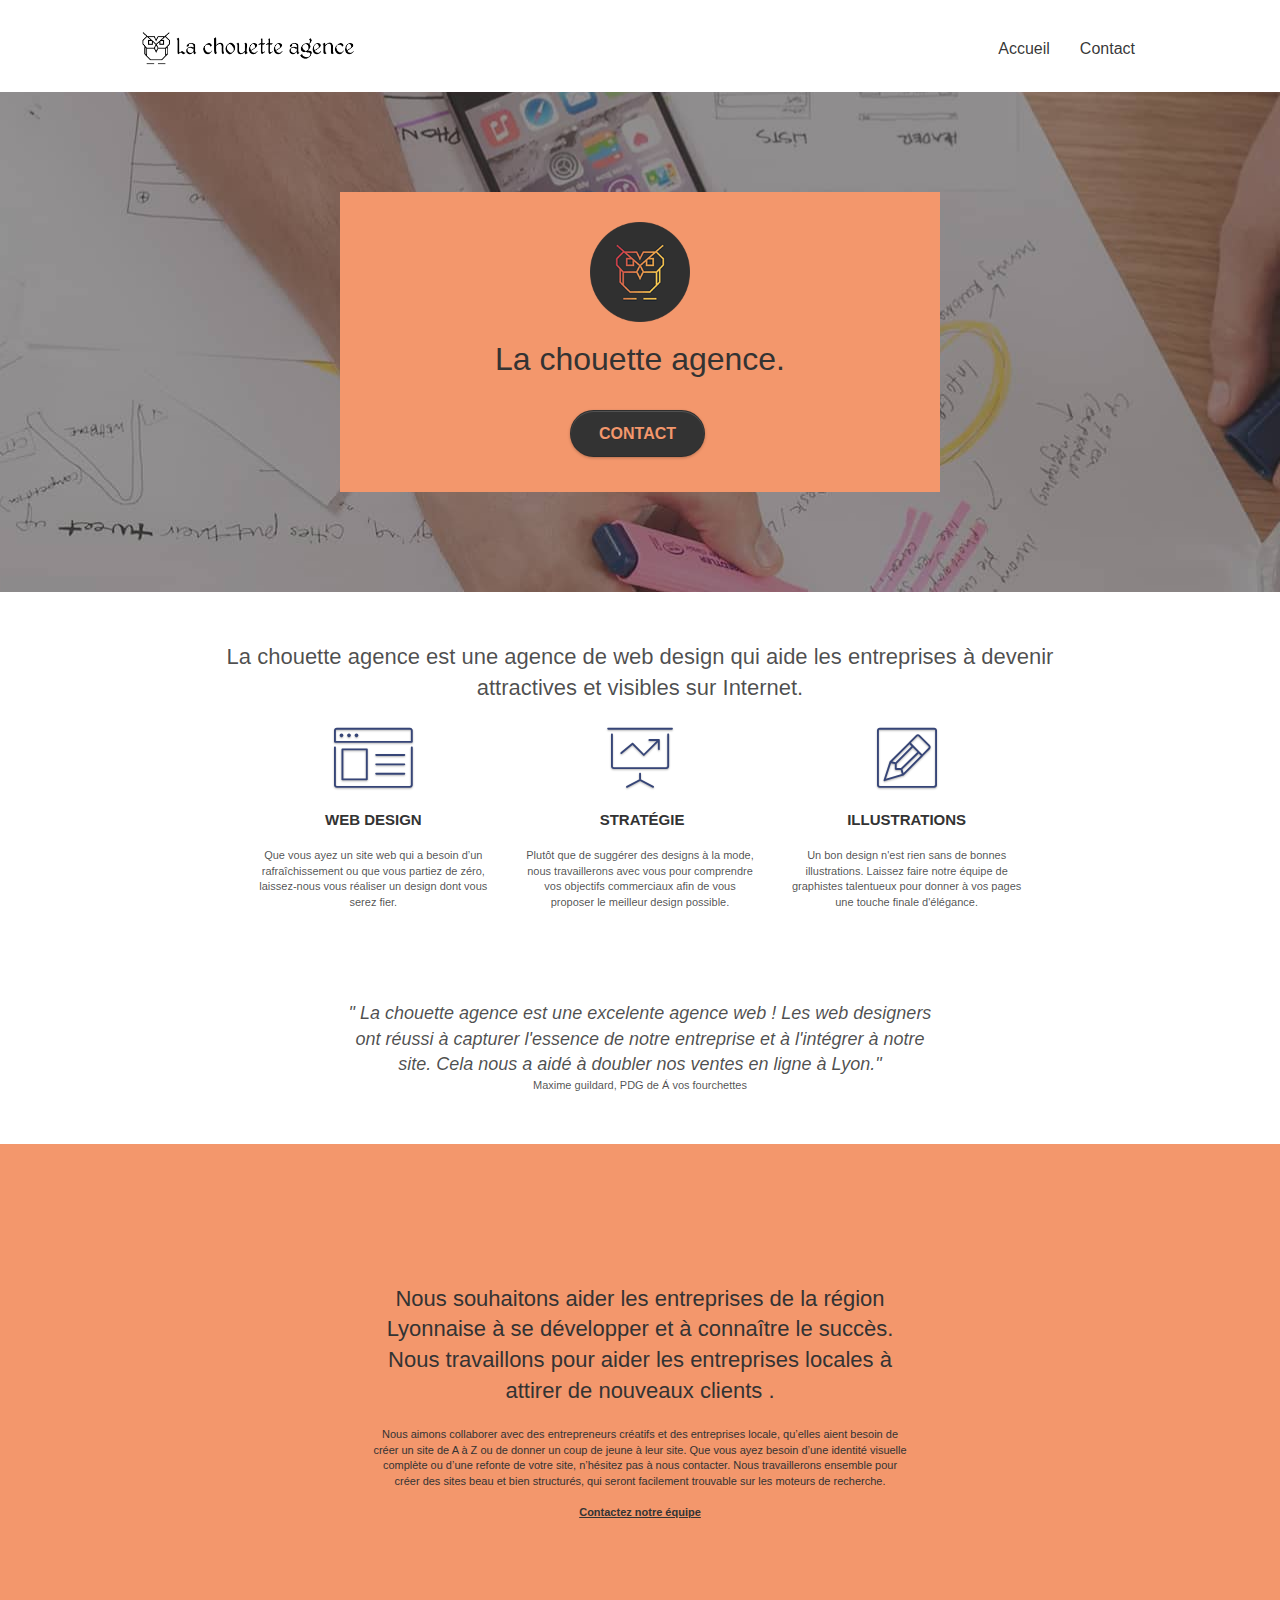
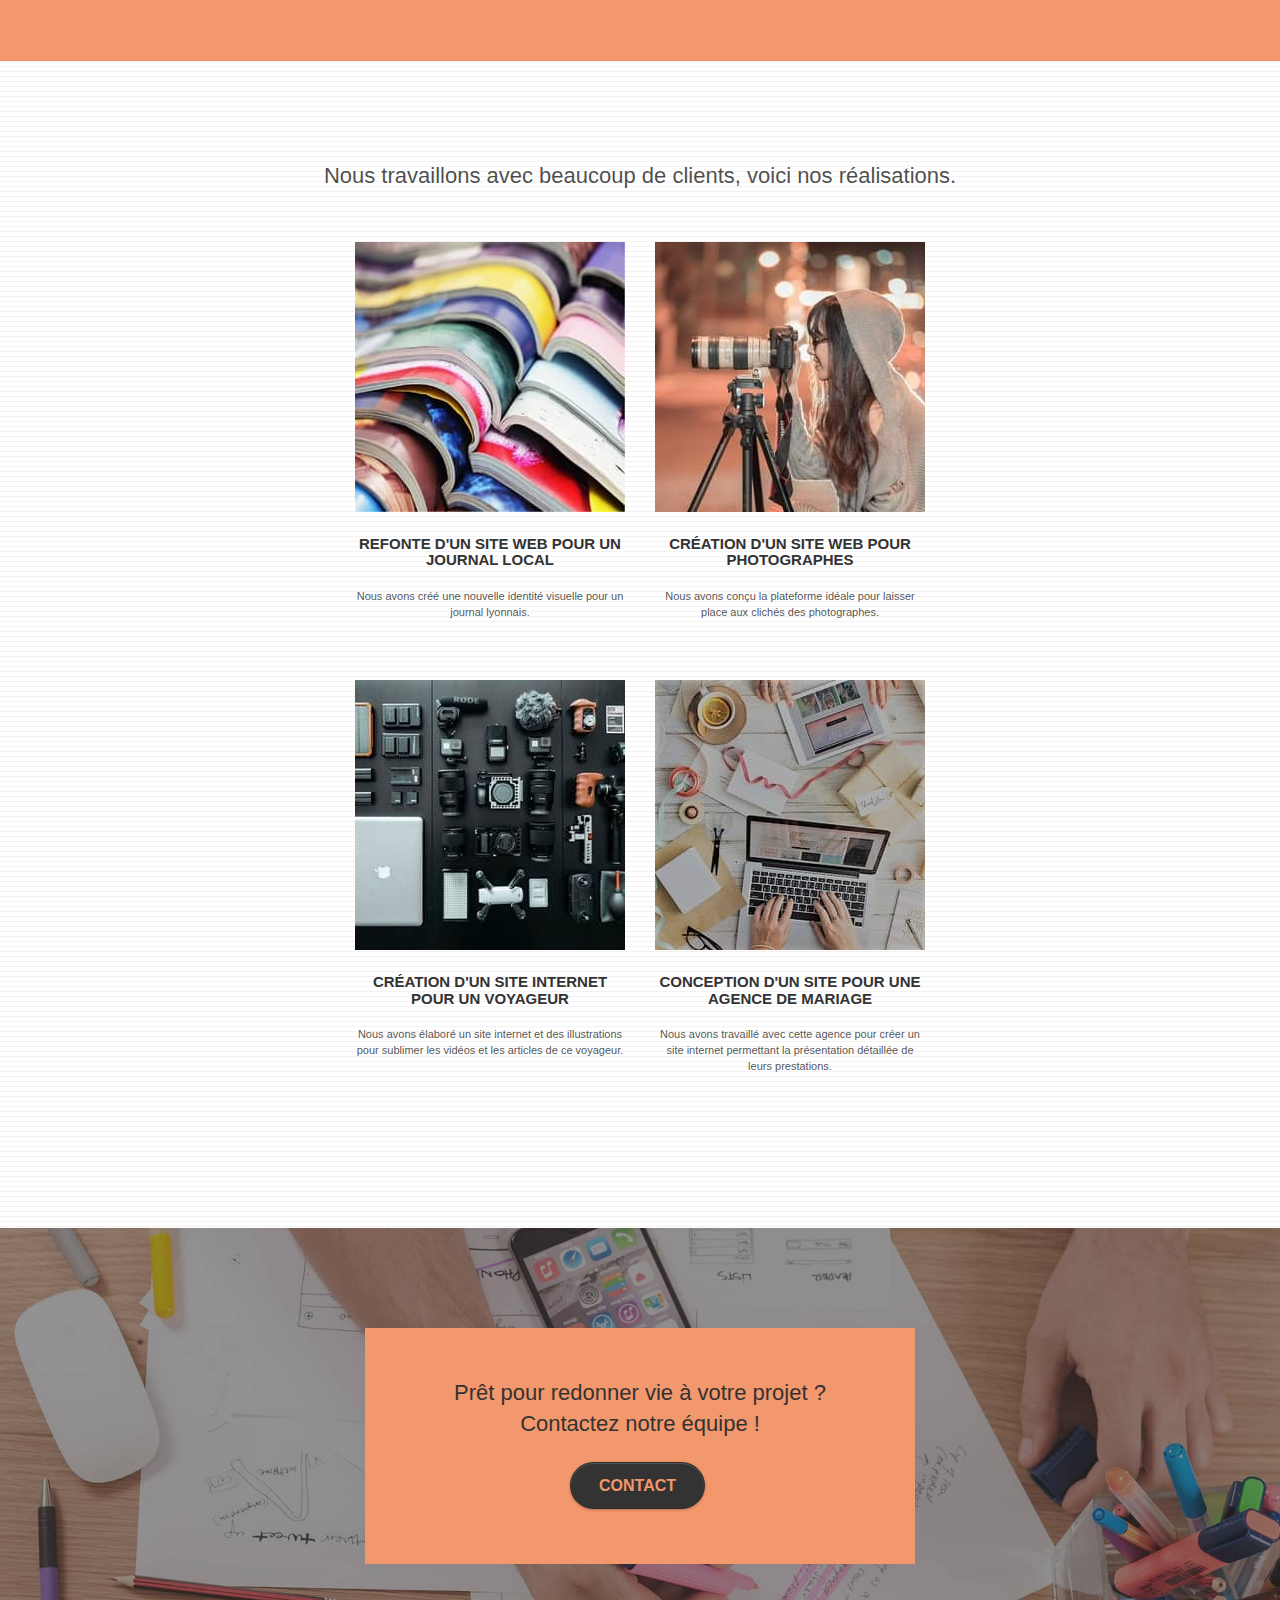
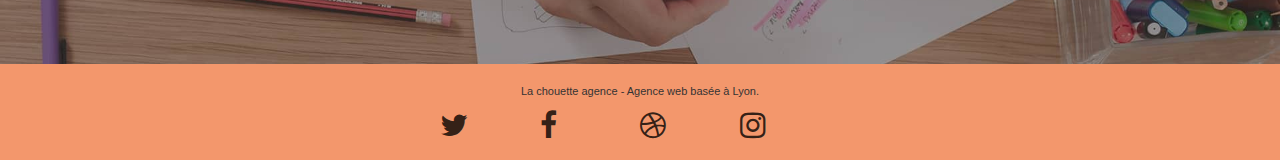
==== commit eca8cd8d: "Redimensionnement images et compression images" ====
--- a/index.html
+++ b/index.html
@@ -11,13 +11,6 @@
 	<link rel="stylesheet" type="text/css" href="style.css">
 	<link rel="stylesheet" type="text/css" href="./css/font-awesome.css">
 	<link rel="stylesheet" type="text/css" href="./css/et-line.css">
-	
-    
-	<script src="./js/jquery-2.1.0.js"></script>
-	<script src="./js/bootstrap.js"></script>
-	<script src="./js/blocs.js"></script>
-	<script src="./js/jquery.touchSwipe.js" defer></script>
-	<script src="./js/gmaps.js"></script>
 
     <title>La Chouette Agence, entreprise de webdesign à Lyon</title>
 
@@ -173,7 +166,7 @@
 		</div>
 		<div class="row tight-width-whitespace portfolio-row">
 			<article class="col-sm-6">
-				<a href="#" data-lightbox="img/3.bmp" data-gallery-id="gallery-1" data-caption="Création d'un site internet pour un voyageur" data-frame="snapshot-lb"><img src="img/3.bmp" class="img-responsive portfolio-thumb" alt="Photo d'une table où est posé en ordre du matériel de photographie" title="Photo de l'article création d'un site web pour un voyageur"/></a>
+				<a href="#" data-lightbox="img/3.jpeg" data-gallery-id="gallery-1" data-caption="Création d'un site internet pour un voyageur" data-frame="snapshot-lb"><img src="img/3.jpeg" class="img-responsive portfolio-thumb" alt="Photo d'une table où est posé en ordre du matériel de photographie" title="Photo de l'article création d'un site web pour un voyageur"/></a>
 				<h3 class="mg-md text-center">
 					Création d'un site internet pour un voyageur
 				</h3>
@@ -182,7 +175,7 @@
 				</p>
 			</article>
 			<article class="col-sm-6">
-				<a href="#" data-lightbox="img/4.bmp" data-gallery-id="gallery-1" data-caption="Conception d'un site pour une agence de mariage" data-frame="snapshot-lb"><img src="img/4.bmp" class="img-responsive portfolio-thumb" title="Photo de l'article conception d'un site pour une agence de mariage" alt="photo d'un dessus de table où l'on voit un ordinateur portable et divers papiers" /></a>
+				<a href="#" data-lightbox="img/4.jpeg" data-gallery-id="gallery-1" data-caption="Conception d'un site pour une agence de mariage" data-frame="snapshot-lb"><img src="img/4.jpeg" class="img-responsive portfolio-thumb" title="Photo de l'article conception d'un site pour une agence de mariage" alt="photo d'un dessus de table où l'on voit un ordinateur portable et divers papiers" /></a>
 				<h3 class="mg-md text-center">
 					Conception d'un site pour une agence de mariage
 				</h3>
@@ -249,6 +242,11 @@
 </div>
 <!-- Principal conteneur END -->
     
+<script src="./js/jquery-2.1.0.js"></script>
+<script src="./js/bootstrap.js"></script>
+<script src="./js/blocs.js"></script>
+<script src="./js/jquery.touchSwipe.js" defer></script>
+<script src="./js/gmaps.js"></script>
 
 </body>
 </html>
--- a/style.css
+++ b/style.css
@@ -88,11 +88,6 @@
   left: 0;
   right: 0;
 }
-
-/*.texture-paper::before {
-  background: url("img/texture-paper.png");
-  background-size: 280px 280px;
-}*/
 
 .b-parallax {
   background-attachment: fixed;
@@ -869,10 +864,6 @@
   border-color: #364577 !important;
 }
 
-.bg-dots-bg {
-  background-image: url("img/dots-bg.png");
-}
-
 .bg-lines-h2-bg {
   background-image: url("img/lines-h2-bg.png");
 }
@@ -882,7 +873,7 @@
 }
 
 .bg-presentation {
-  background-image: url("img/image-de-presentation.bmp");
+  background-image: url("img/image-de-presentation.jpeg");
 }
 
 @media (max-width: 1024px) {
